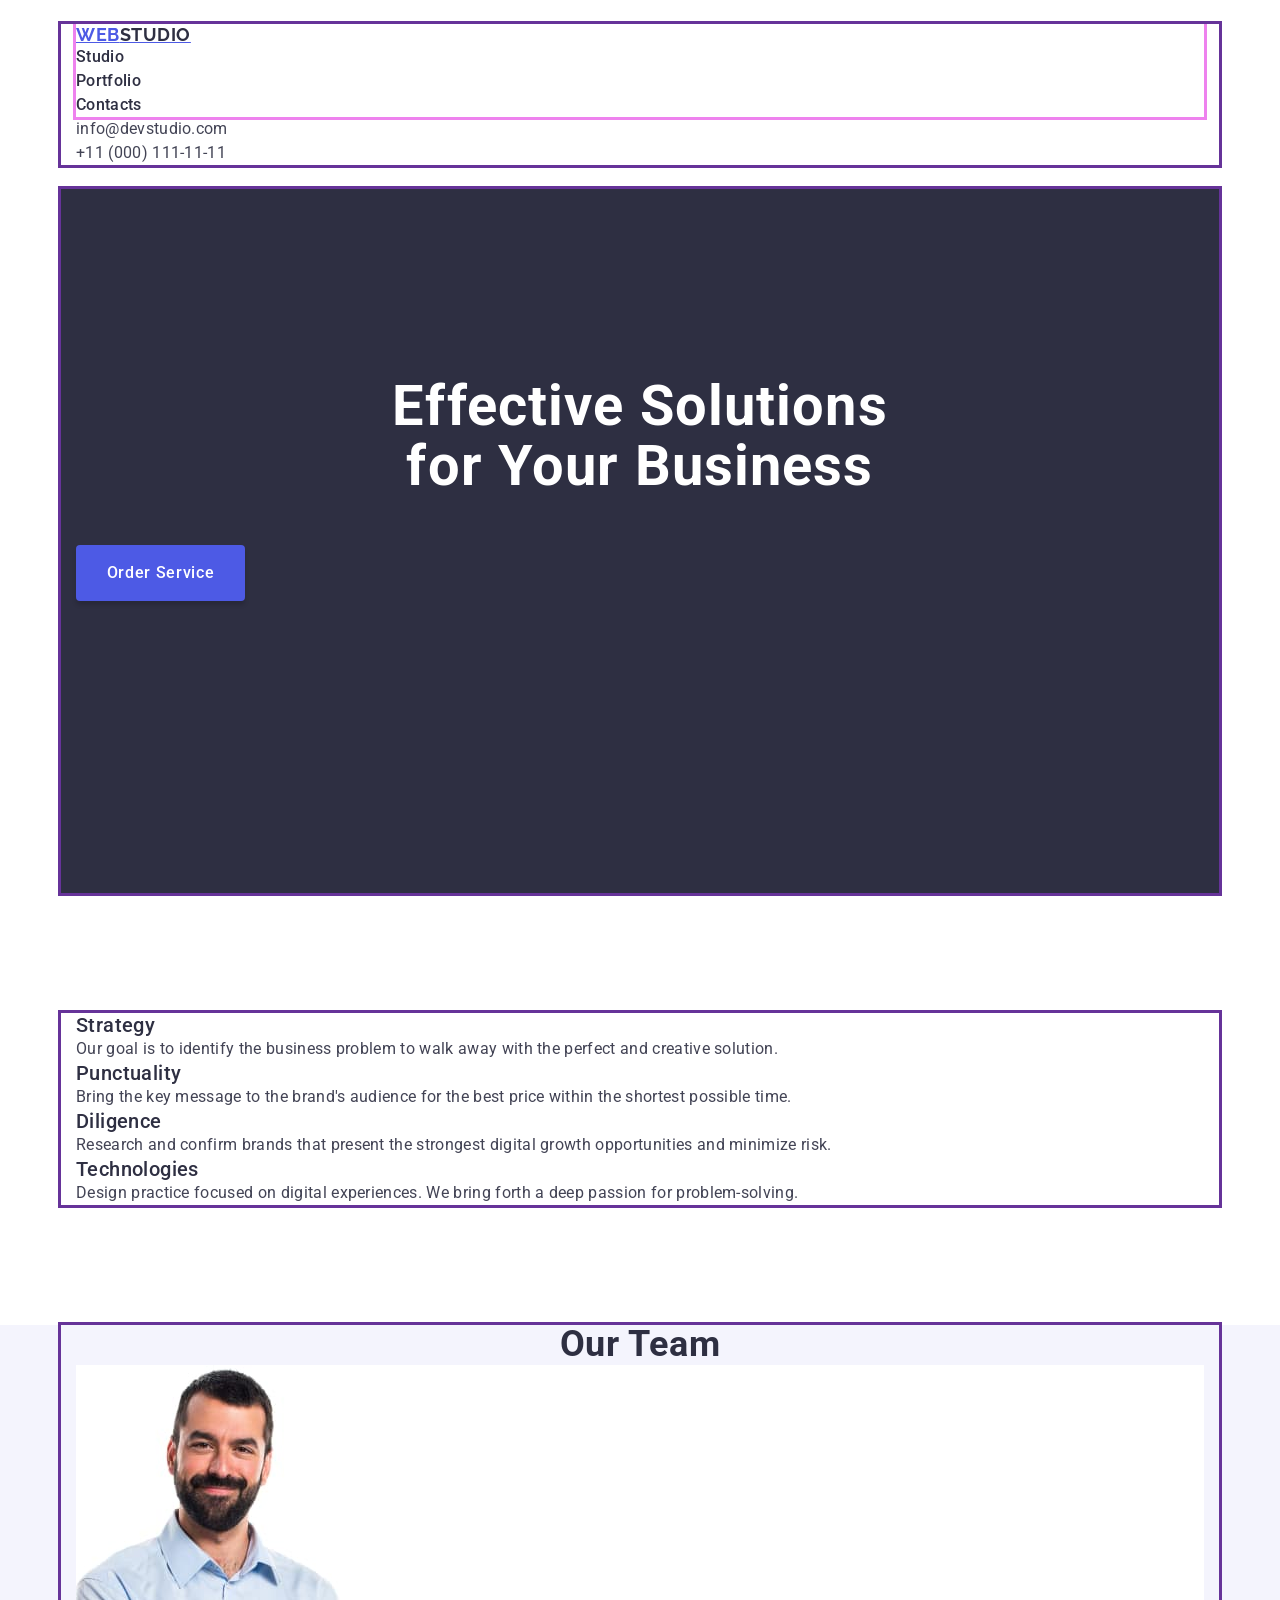
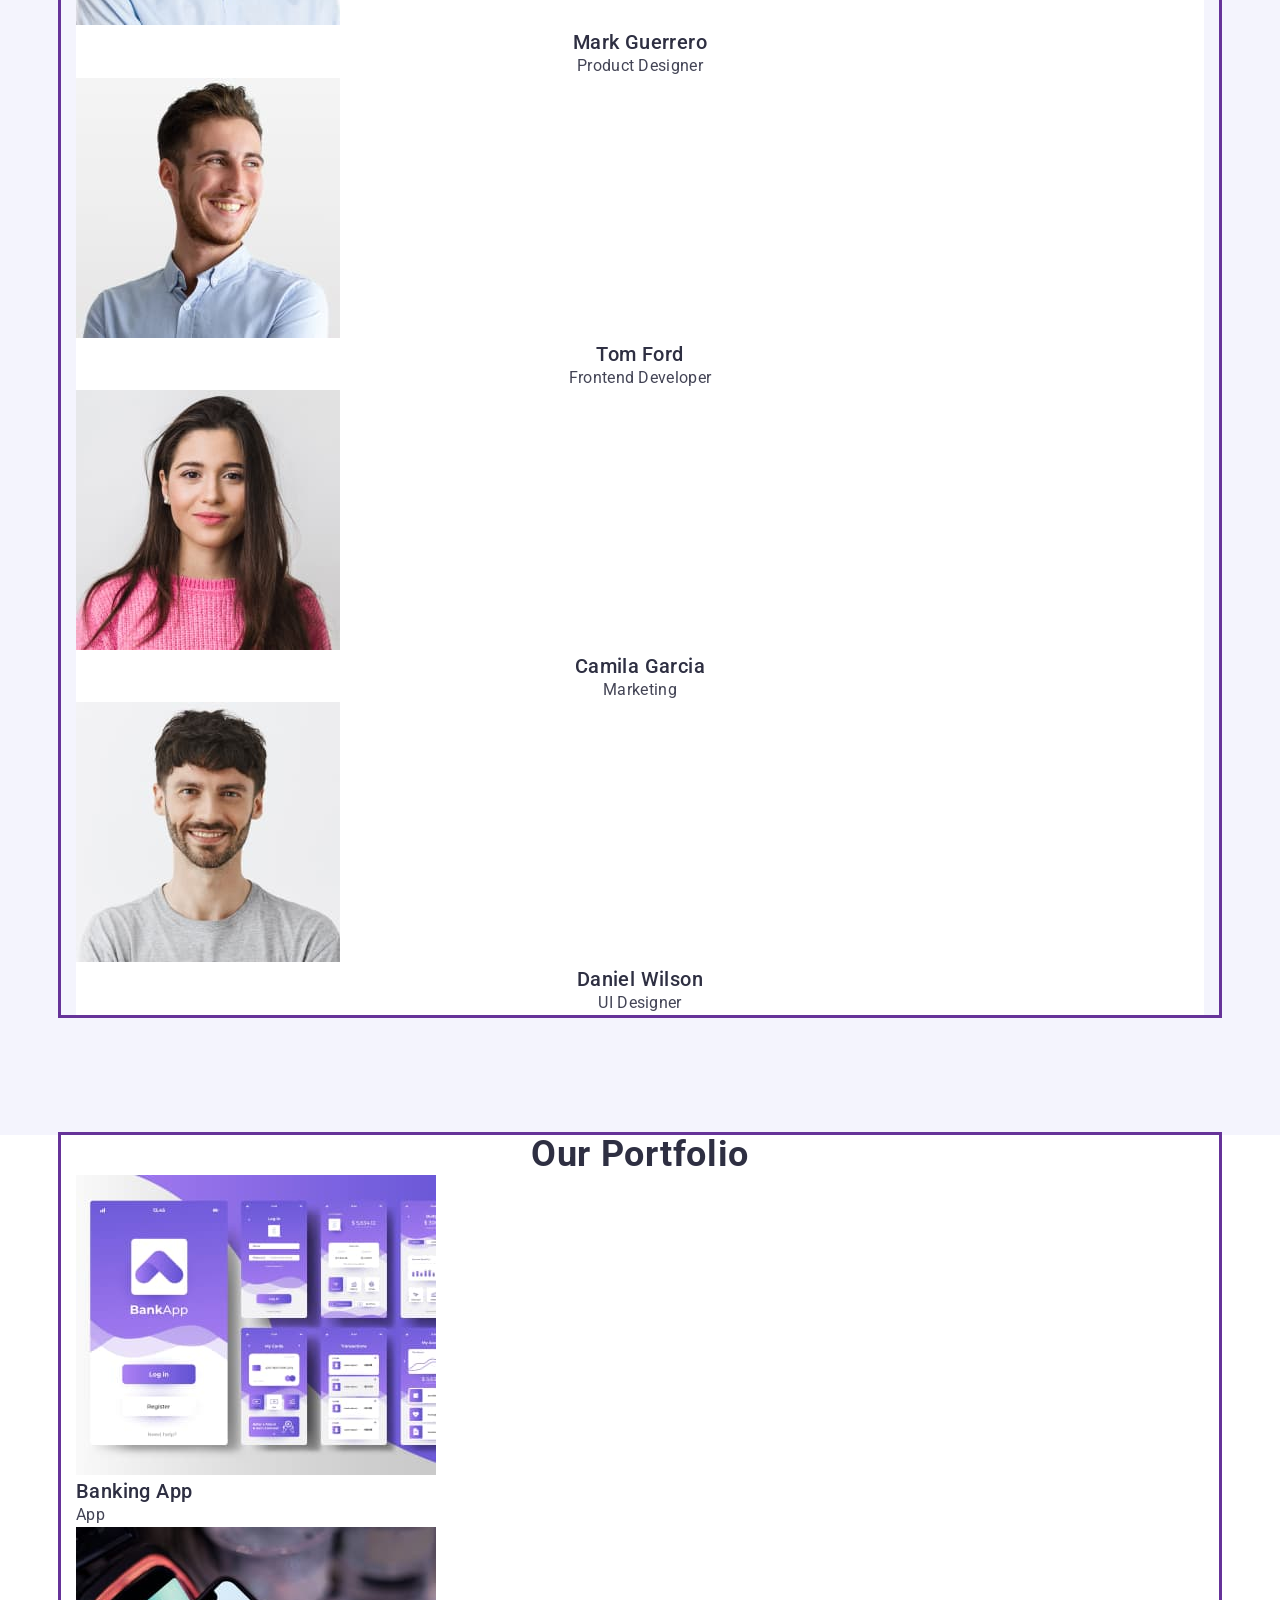
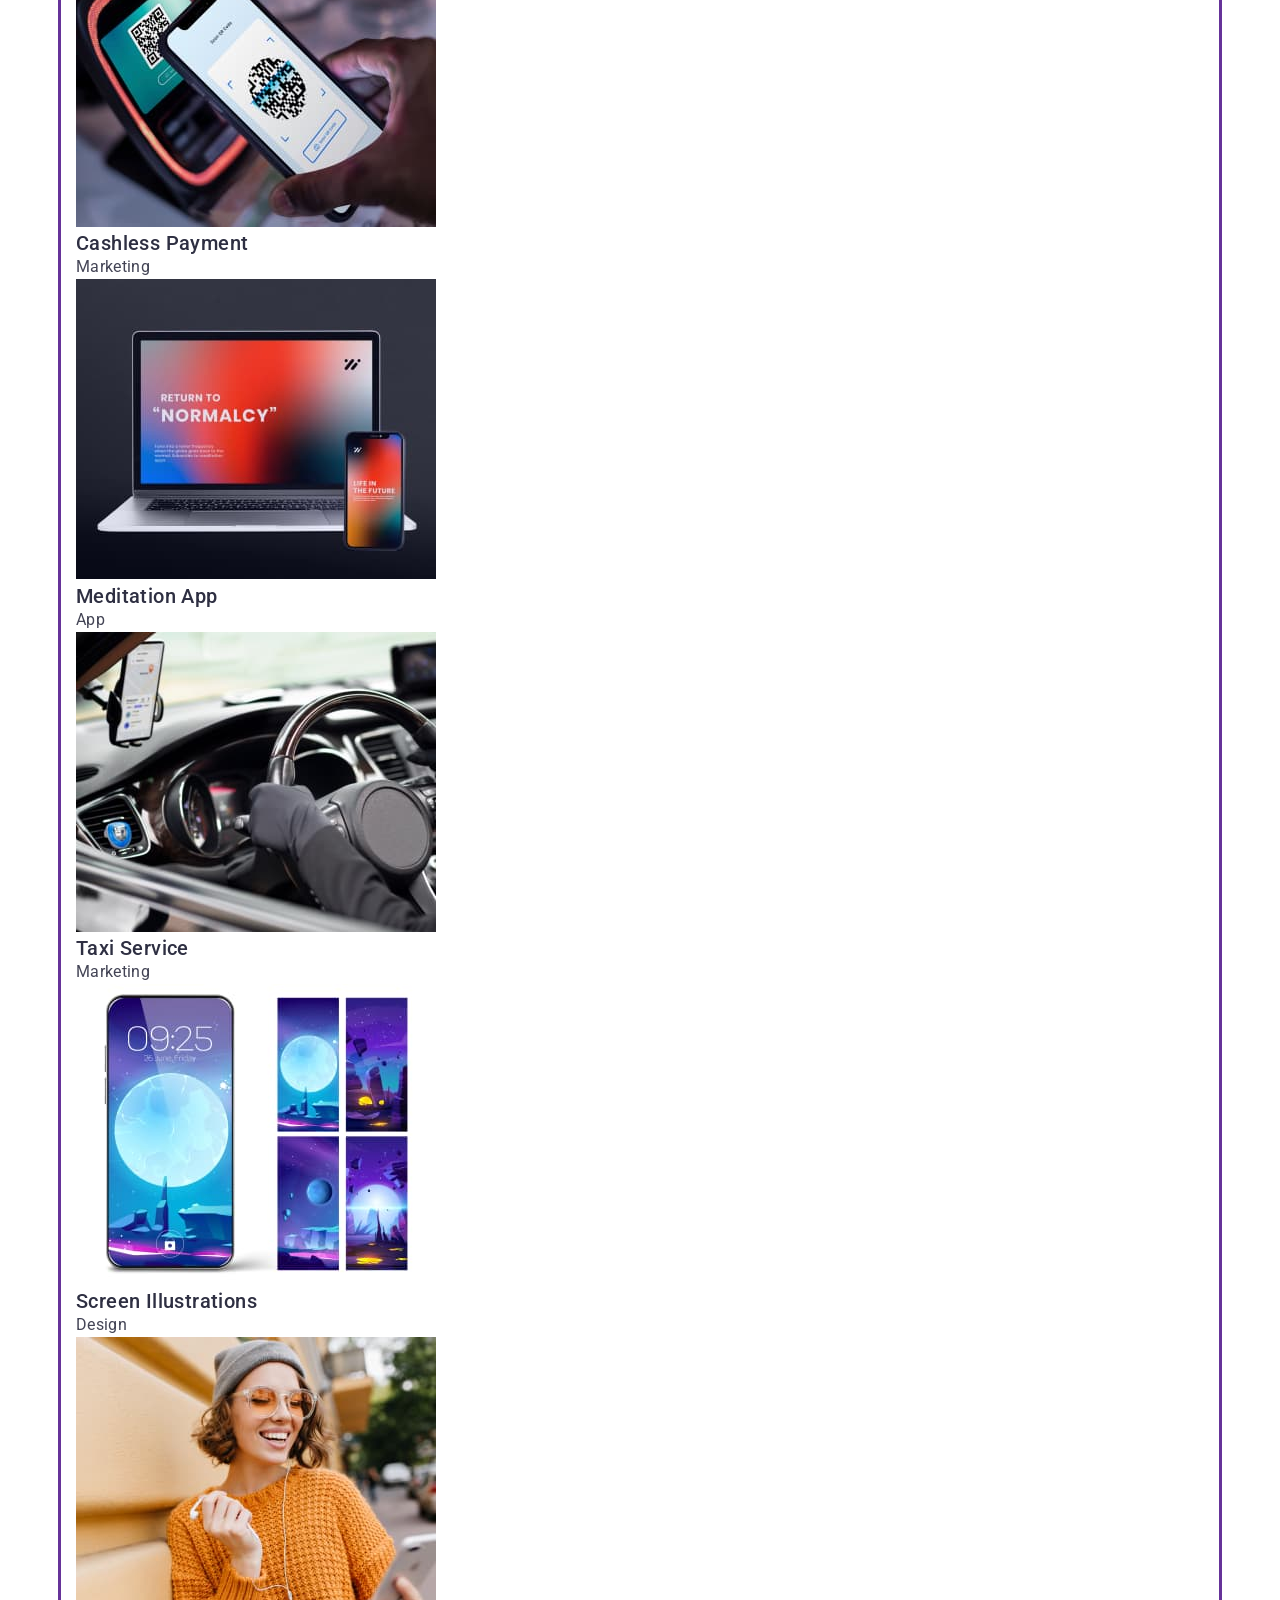
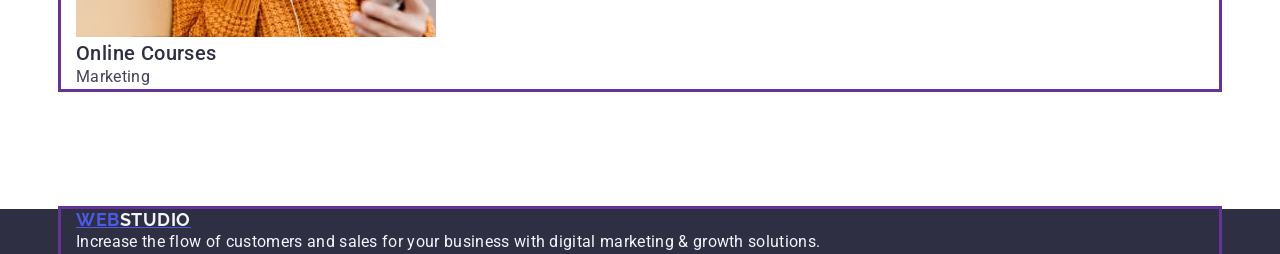
==== index.html @ ce5f4160 "fix" ====
<!DOCTYPE html>
<html lang="en">
  <head>
    <meta charset="UTF-8" />
    <meta name="viewport" content="width=device-width, initial-scale=1.0" />
    <title>WebStudios</title>
    <link
      rel="stylesheet"
      href="https://cdnjs.cloudflare.com/ajax/libs/modern-normalize/2.0.0/modern-normalize.min.css"
      integrity="sha512-4xo8blKMVCiXpTaLzQSLSw3KFOVPWhm/TRtuPVc4WG6kUgjH6J03IBuG7JZPkcWMxJ5huwaBpOpnwYElP/m6wg=="
      crossorigin="anonymous"
      referrerpolicy="no-referrer"
    />
    <link rel="preconnect" href="https://fonts.googleapis.com" />
    <link rel="preconnect" href="https://fonts.gstatic.com" crossorigin />
    <link
      href="https://fonts.googleapis.com/css2?family=Roboto:ital,wght@0,100;0,300;0,400;0,500;0,700;0,900;1,100;1,300;1,400;1,500;1,700;1,900&display=swap"
      rel="stylesheet"
    />
    <link rel="preconnect" href="https://fonts.googleapis.com" />
    <link rel="preconnect" href="https://fonts.gstatic.com" crossorigin />
    <link
      href="https://fonts.googleapis.com/css2?family=Raleway:ital,wght@0,100..900;1,100..900&family=Roboto:ital,wght@0,100;0,300;0,400;0,500;0,700;0,900;1,100;1,300;1,400;1,500;1,700;1,900&display=swap"
      rel="stylesheet"
    />
    <link rel="stylesheet" href="./css/styles.css" />
  </head>
  <!-- Body Region -->

  <body>
    <!-- #region Header -->
    <header class="header">
      <div class="container">
        <nav class="header-nav">
          <a class="logo" href="./index.html"
            >Web<span class="logo-black">Studio</span></a
          >
          <ul class="header-nav-list">
            <li class="header-nav-item">
              <a class="header-nav-link" href="./index.html">Studio</a>
            </li>
            <li class="header-nav-item">
              <a class="header-nav-link" href="">Portfolio</a>
            </li>
            <li class="header-nav-item">
              <a class="header-nav-link" href="">Contacts</a>
            </li>
          </ul>
        </nav>
        <address class="head-address">
          <ul class="address-list">
            <li class="address-item">
              <a class="contact-link" href="mailto:info@devstudio.com"
                >info@devstudio.com</a
              >
            </li>
            <li>
              <a class="contact-link" href="+110001111111"
                >+11 (000) 111-11-11</a
              >
            </li>
          </ul>
        </address>
      </div>
    </header>
    <!-- #endregion Header -->
    <!-- Main Region -->
    <main>
      <!-- Hero Section 1 -->
      <section class="hero">
        <div class="container hero-container">
          <h1 class="hero-title">Effective Solutions for Your Business</h1>
          <button type="button" class="order-btn btn-ground">
            Order Service
          </button>
        </div>
      </section>
      <!-- End Hero Section 1 -->

      <!-- Section 2 Features -->
      <section class="Features">
        <div class="container">
          <h2 class="visually-hidden">Features</h2>
          <ul class="features-list">
            <li class="features-item">
              <h3 class="features-subtitle">Strategy</h3>
              <p class="features-text">
                Our goal is to identify the business problem to walk away with
                the perfect and creative solution.
              </p>
            </li>
            <li class="features-item">
              <h3 class="features-subtitle">Punctuality</h3>
              <p class="features-text">
                Bring the key message to the brand's audience for the best price
                within the shortest possible time.
              </p>
            </li>
            <li class="features-item">
              <h3 class="features-subtitle">Diligence</h3>
              <p class="features-text">
                Research and confirm brands that present the strongest digital
                growth opportunities and minimize risk.
              </p>
            </li>
            <li class="features-item">
              <h3 class="features-subtitle">Technologies</h3>
              <p class="features-text">
                Design practice focused on digital experiences. We bring forth a
                deep passion for problem-solving.
              </p>
            </li>
          </ul>
        </div>
      </section>
      <!-- End Section 2 Features -->

      <!-- #region Section 3 Our Team -->
      <section class="our-team">
        <div class="container">
          <h2 class="our-team-title">Our Team</h2>
          <ul class="our-team-list">
            <li class="our-team-item">
              <img
                src="./images/markguerrero.jpg"
                alt="Mark Guerrero"
                width="264"
                height="260"
              />
              <h3 class="our-team-subtitle">Mark Guerrero</h3>
              <p class="our-team-text">Product Designer</p>
            </li>
            <li class="our-team-item">
              <img
                src="./images/tomford.jpg"
                alt="Tom Ford"
                width="264"
                height="260"
              />
              <h3 class="our-team-subtitle">Tom Ford</h3>
              <p class="our-team-text">Frontend Developer</p>
            </li>
            <li class="our-team-item">
              <img
                src="./images/camilagarcia.jpg"
                alt="Camila Garcia"
                width="264"
                height="260"
              />
              <h3 class="our-team-subtitle">Camila Garcia</h3>
              <p class="our-team-text">Marketing</p>
            </li>
            <li class="our-team-item">
              <img
                src="./images/danielwilson.jpg"
                alt="Daniel Wilson"
                width="264"
                height="260"
              />
              <h3 class="our-team-subtitle">Daniel Wilson</h3>
              <p class="our-team-text">UI Designer</p>
            </li>
          </ul>
        </div>
      </section>
      <!-- #endregion Section 3 Our Team -->

      <!-- #region Section 4 Our Portfolio -->
      <section class="our-portfolio">
        <div class="container">
          <h2 class="portfolio-title">Our Portfolio</h2>
          <ul class="portfolio-list">
            <li class="portfolio-item">
              <img
                src="./images/bankingapp.jpg"
                alt="Banking App"
                width="360"
                height="300"
              />
              <h3 class="portfolio-subtitle">Banking App</h3>
              <p class="portfolio-text">App</p>
            </li>
            <li class="portfolio-item">
              <img
                src="./images/cashlesspayment.jpg"
                alt="Cashless Payment"
                width="360"
                height="300"
              />
              <h3 class="portfolio-subtitle">Cashless Payment</h3>
              <p class="portfolio-text">Marketing</p>
            </li>
            <li class="portfolio-item">
              <img
                src="./images/meditationapp.jpg"
                alt="Meditation App"
                width="360"
                height="300"
              />
              <h3 class="portfolio-subtitle">Meditation App</h3>
              <p class="portfolio-text">App</p>
            </li>
            <li class="portfolio-item">
              <img
                src="./images/taxiservice.jpg"
                alt="Taxi Service"
                width="360"
                height="300"
              />
              <h3 class="portfolio-subtitle">Taxi Service</h3>
              <p class="portfolio-text">Marketing</p>
            </li>
            <li class="portfolio-item">
              <img
                src="./images/screenilustrations.jpg"
                alt="Screen Illustrations"
                width="360"
                height="300"
              />
              <h3 class="portfolio-subtitle">Screen Illustrations</h3>
              <p class="portfolio-text">Design</p>
            </li>
            <li class="portfolio-item">
              <img
                src="./images/onlinecourses.jpg"
                alt="Online Courses"
                width="360"
                height="300"
              />
              <h3 class="portfolio-subtitle">Online Courses</h3>
              <p class="portfolio-text">Marketing</p>
            </li>
          </ul>
        </div>
      </section>
      <!-- #endregion Section 4 Our Portfolio -->
    </main>
    <!-- Footer Region -->
    <footer class="footer">
      <div class="container">
        <a class="logo-footer" href="./index.html"
          >Web<span class="logo-white">Studio</span></a
        >
        <p class="footer-paragraph">
          Increase the flow of customers and sales for your business with
          digital marketing & growth solutions.
        </p>
      </div>
    </footer>
  </body>
  <!-- End Body Region -->
</html>
---- css/styles.css ----
body {
    font-family: "Roboto", sans-serif;
    color: #2E2F42;
    background-color: #FFFFFF;
    color: #434455 
}


/* #region Header */

.header {
    background-color: #FFFFFF;
    padding-top: 24px;
    padding-bottom: 24px;
}

.header-nav {
    outline: solid violet;
}

.logo {
    font-family: "Raleway", sans-serif;
    font-weight: 700;
    font-size: 18px;
    line-height: 1.17;
    letter-spacing: 0.03em;
    text-transform: uppercase;
    color: #4d5ae5;
}
        
.logo-black {
    font-family: "Raleway", sans-serif;
    font-weight: 700;
    font-size: 18px;
    line-height: 1.17;
    letter-spacing: 0.03em;
    text-transform: uppercase;
    color: #2E2F42;
}

/* .header-nav-list {} */

/* .header-nav-item {
    font-family: "Roboto", sans-serif;
    font-weight: 500;
    font-size: 16px;
    line-height: 1.5;
    letter-spacing: 0.02em;
    color: #2E2F42;
} */

.header-nav-link {
    font-weight: 500;
    font-size: 16px;
    line-height: 1.5;
    letter-spacing: 0.02em;
    color: #2E2F42;
    text-decoration: none;
    }

.header-nav-link:hover {
    color: #404bbf;
    }
    
.header-nav-link:focus {
    color: #404bbf;
    }

 /* a {
    text-decoration: none;
     color: currentColor;
    } */

/* #endregion Header */

/* #region Address */

.head-address {
    font-style: normal;
    margin-left: auto;
}

.address-list {
    font-weight: 400;
    font-size: 16px;
    line-height: 1.5;
    letter-spacing: 0.02em;
    color: #434455;
    text-decoration: none;
}

.address-item {
    font-family: "Roboto", sans-serif;
    font-weight: 400;
    font-size: 16px;
    line-height: 1.5;
    letter-spacing: 0.02em;
    color: #434455;
}

.contact-link {
    color: #434455;
    text-decoration: none;
    letter-spacing: 0.02em;
}

.contact-link:hover,
.contact-link:focus {
    color: #404BBF;
}

/* #endregion Address */


/* .nav-menu {
    font-family: "Roboto", sans-serif;
    font-weight: 500;
    font-size: 16px;
    line-height: 150%;
    letter-spacing: 0.02em;
    color: #2E2F42;
} */

/* .nav-item {} */

/* #region Hero Section */
.hero {
    padding-bottom: 120px;
}

.hero-container {
    background: #2E2F42;
    padding: 188px 472px 292px 472px;
}


.hero-title {
    font-weight: 700;
    font-size: 56px;
    line-height: 1.07;
    letter-spacing: 0.02em;
    text-align: center;
    color: #FFFFFF;
    max-width: 496px;
    margin-left: auto;
    margin-right: auto;
    margin-bottom: 48px;
}

button {
    border: none;
}

.order-btn {
    font-family: inherit;
    color: #FFFFFF;
    font-weight: 500;
    font-size: 16px;
    line-height: 1.5;
    letter-spacing: 0.04em;
    cursor: pointer;
    border-radius: 4px;
    /* padding: 16px 32px; */
    width: 169px;
    height: 56px;
}

.btn-ground {
    background: #4D5AE5;
    box-shadow: 0 4px 4px 0 rgba(0, 0, 0, 0.15);
}

.btn-ground:hover,
.btn-ground:focus {
    background: #404BBF;
}
/* #endregion Hero Section */

/* #region Section2 Features */
.visually-hidden {
    position: absolute;
    width: 1px;
    height: 1px;
    margin: -1px;
    border: 0;
    padding: 0;

    white-space: nowrap;
    clip-path: inset(100%);
    clip: rect(0 0 0 0);
    overflow: hidden;
}

.Features {
    padding-bottom: 120px;
}

/* .features-list {}

.features-item {} */

.features-subtitle {
    font-weight: 500;
    font-size: 20px;
    line-height: 1.2;
    letter-spacing: 0.02em;
    color: #2E2F42;
}

.features-text {
    font-weight: 400;
    font-size: 16px;
    line-height: 1.5;
    letter-spacing: 0.02em;
    color: #434455;
}
/* #endregion Section2 Features */

/* #region Our Team Section */
.our-team {
    background: #F4F4FD;
    padding-bottom: 120px;
}

.our-team-title {
    font-weight: 700;
    font-size: 36px;
    line-height: 1.11;
    letter-spacing: 0.02em;
    text-align: center;
    color: #2E2F42;
    text-transform: capitalize;
}

/* .our-team-list {} */

.our-team-item {
    background-color: #FFFFFF;
}

.our-team-subtitle {
    font-weight: 500;
    font-size: 20px;
    line-height: 1.2;
    letter-spacing: 0.02em;
    text-align: center;
    color: #2E2F42;
}

.our-team-text {
    font-weight: 400;
    font-size: 16px;
    line-height: 1.5;
    letter-spacing: 0.02em;
    text-align: center;
    color: #434455;
}
/* #endregion Our Team Section */

/* #region Section 4 Our Portfolio */
.our-portfolio {
    padding-bottom: 120px;
}

.portfolio-title {
    font-weight: 700;
    font-size: 36px;
    line-height: 1.11;
    letter-spacing: 0.02em;
    text-align: center;
    text-transform: capitalize;
    color: #2E2F42;
}

/* .portfolio-list {}

.portfolio-item {} */

.portfolio-subtitle {
    font-weight: 500;
    font-size: 20px;
    line-height: 1.2;
    letter-spacing: 0.02em;
    color: #2E2F42;
}

.portfolio-text {
    font-weight: 400;
    font-size: 16px;
    line-height: 1.5;
    letter-spacing: 0.02em;
    color: #434455;
}
/* #endregion Section 4 Our Portfolio */


/* #region Text Decoration */
ul, ol {
    list-style: none;
    margin: 0;
    padding: 0;
}
/* #endregion Text Decoration */

/* #region Footer */
footer {
    background-color: #2e2f42;
}

.logo-footer {
    font-family: "Raleway", sans-serif;
    font-weight: 700;
    font-size: 18px;
    line-height: 1.17;
    letter-spacing: 0.03em;
    text-transform: uppercase;
    color: #4d5ae5;
}

.logo-white {
    /* font-family: "Raleway", sans-serif;
    font-weight: 700;
    font-size: 18px;
    line-height: 1.17;
    letter-spacing: 0.03em;
    text-transform: uppercase; */
    color: #f4f4fd;
}

.footer-paragraph {
    /* font-weight: 400;
    font-size: 16px; */
    line-height: 1.5;
    letter-spacing: 0.02em;
    color: #F4F4FD;
}
/* #endregion Footer */

.container {
    width: 1158px;
    outline: solid rebeccapurple;
    padding-left: 15px;
    padding-right: 15px;
    margin-left: auto;
    margin-right: auto;
}

h1,h2,h3,h4,h5,h6,p {
   margin: 0; 
}
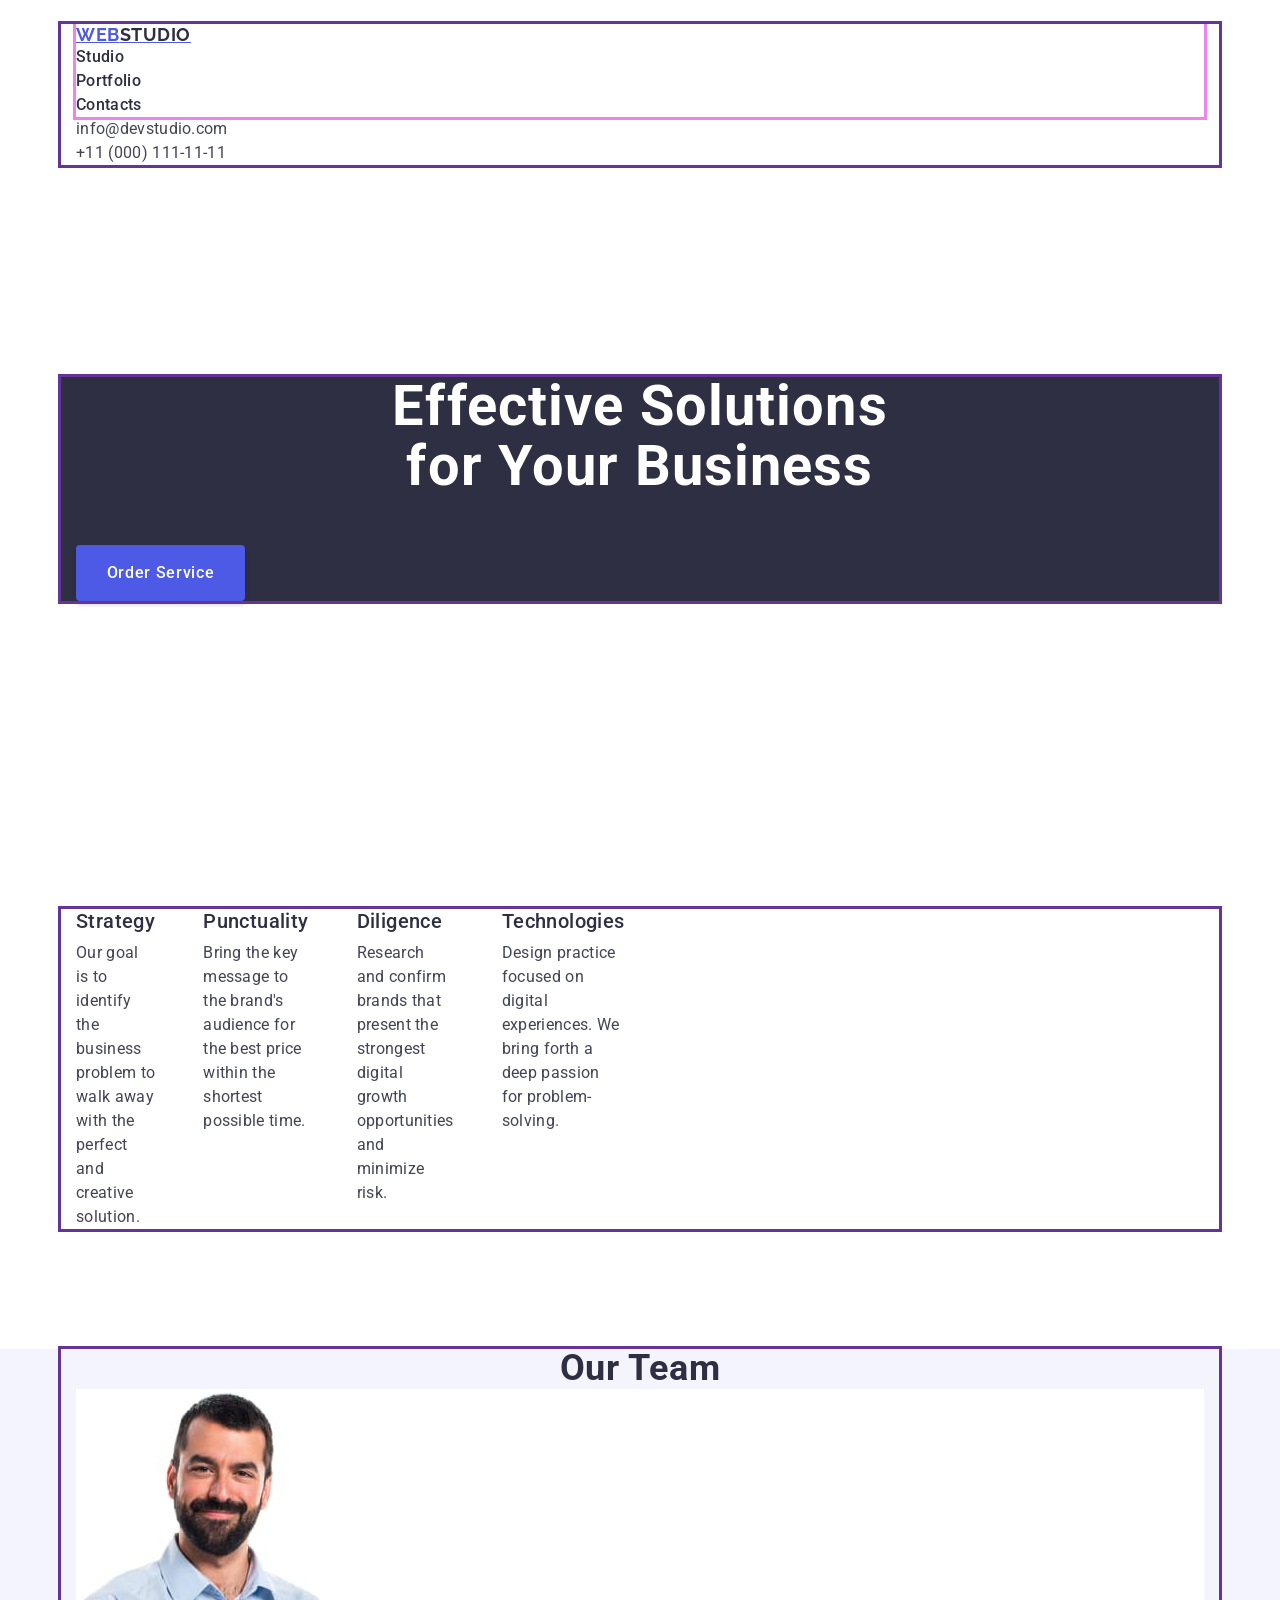
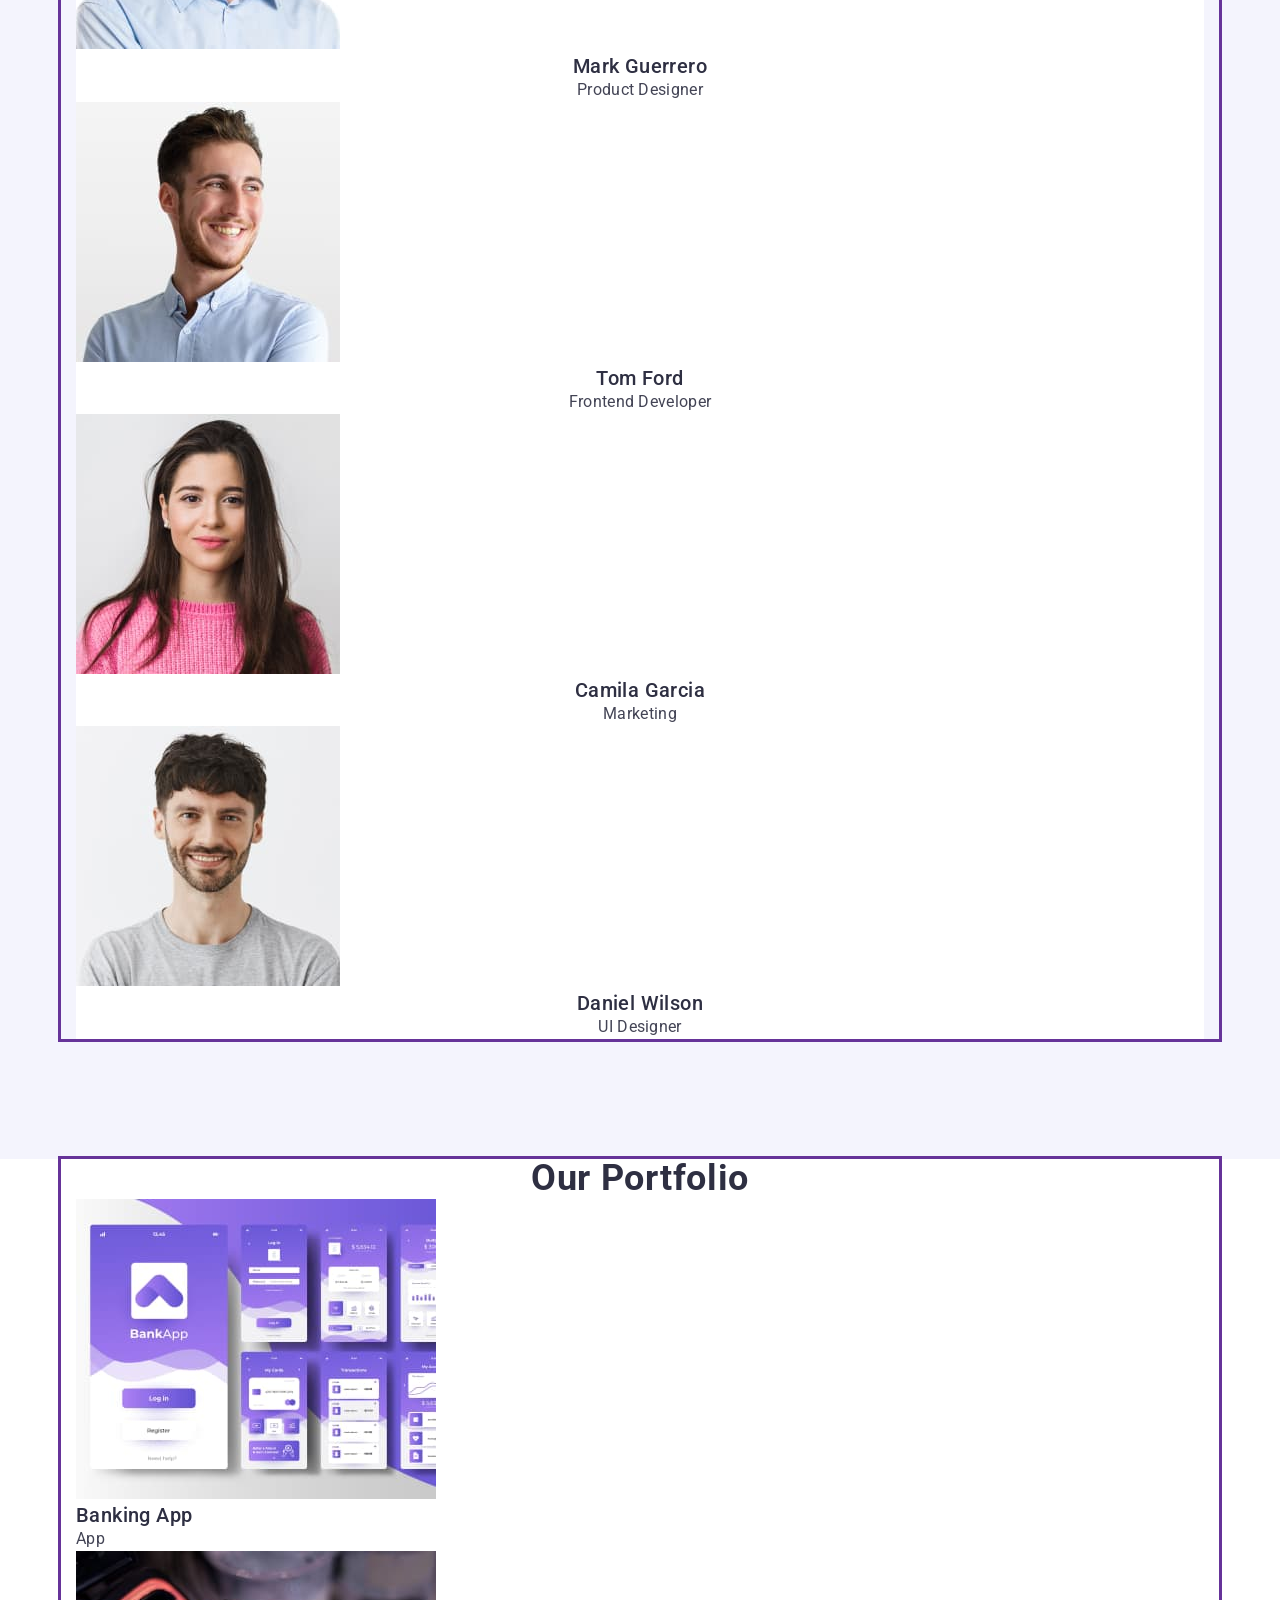
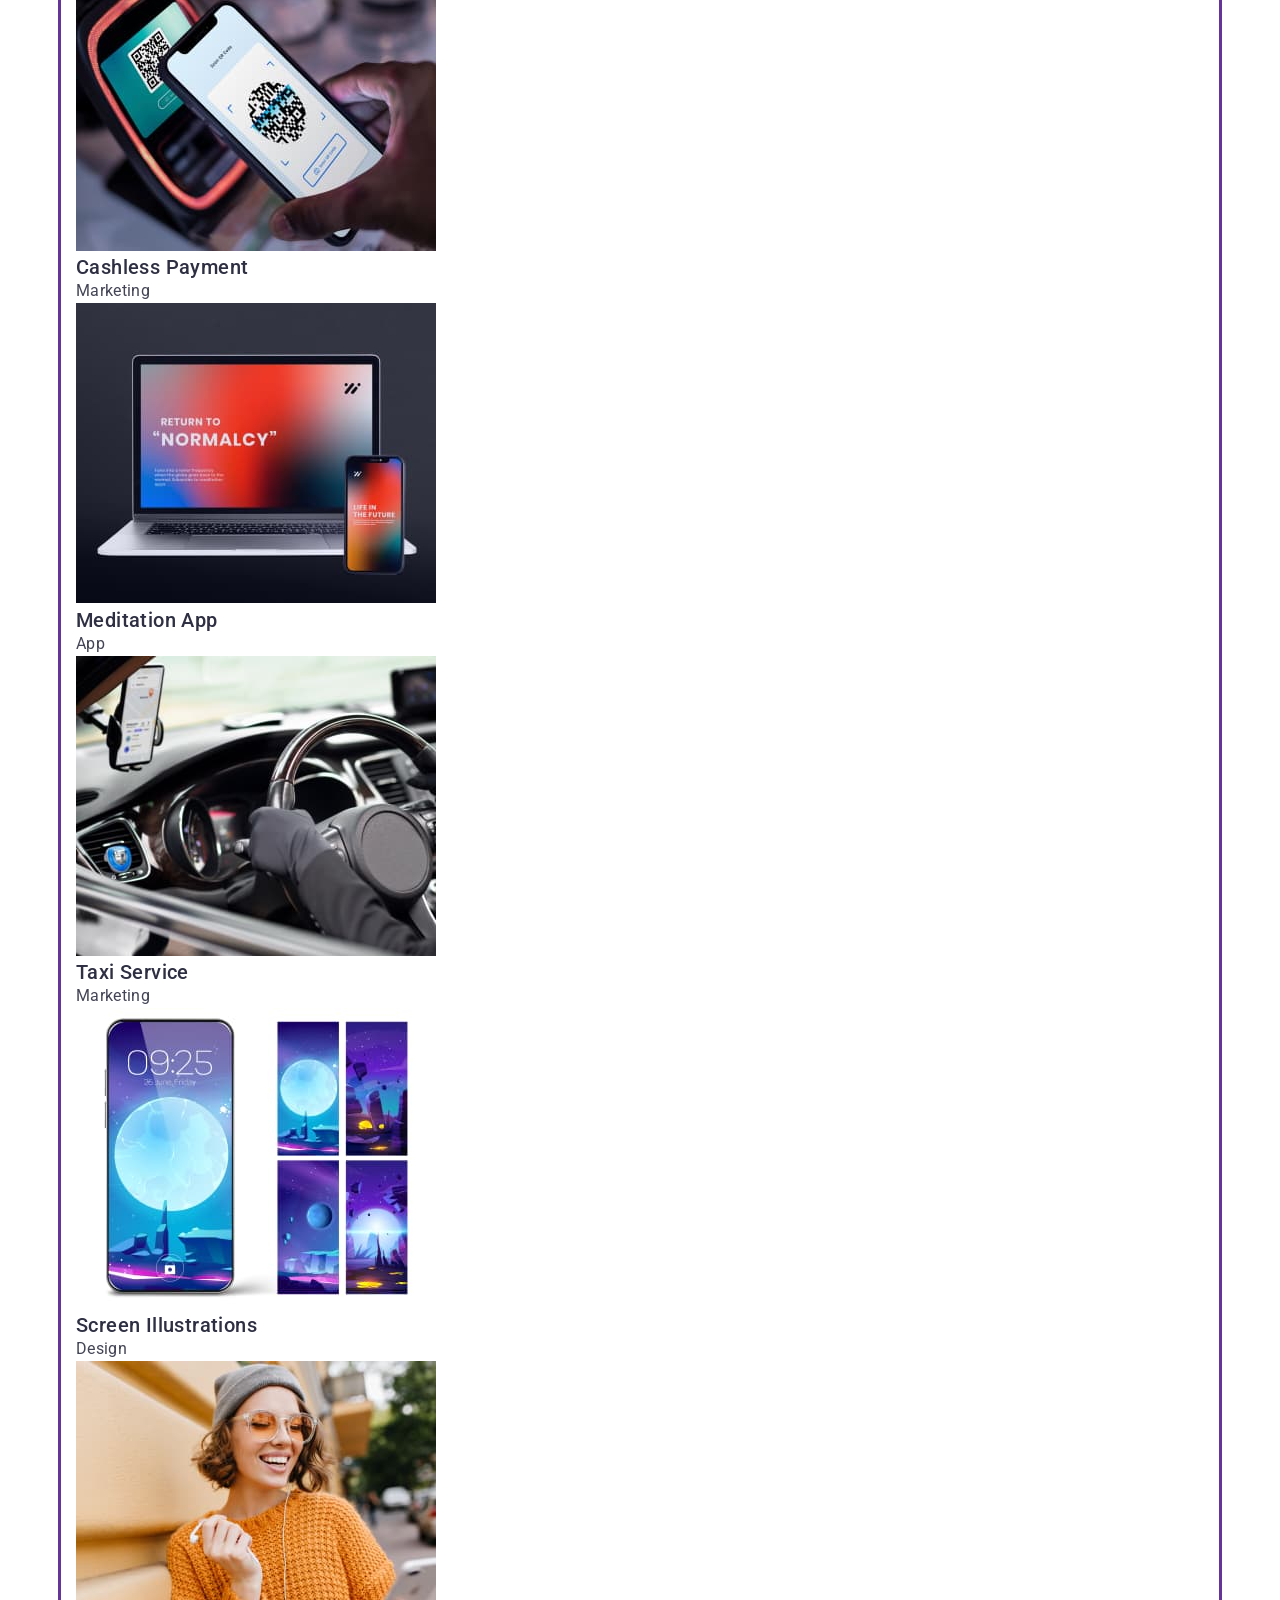
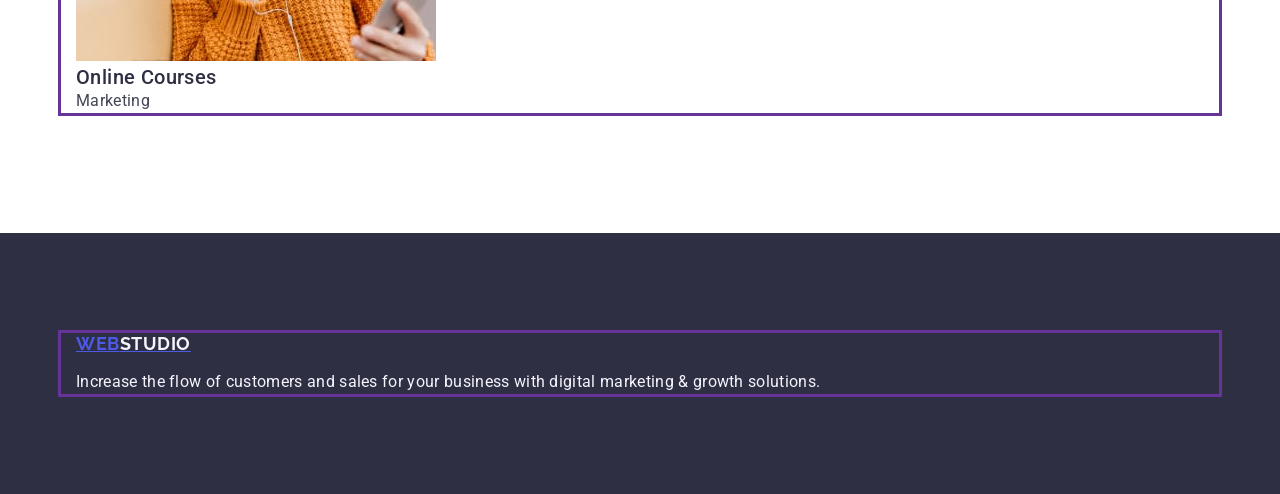
==== commit d1421130: "fix" ====
--- a/index.html
+++ b/index.html
@@ -78,7 +78,7 @@
       <!-- End Hero Section 1 -->
 
       <!-- Section 2 Features -->
-      <section class="Features">
+      <section class="features">
         <div class="container">
           <h2 class="visually-hidden">Features</h2>
           <ul class="features-list">
--- a/css/styles.css
+++ b/css/styles.css
@@ -126,12 +126,12 @@
 
 /* #region Hero Section */
 .hero {
-    padding-bottom: 120px;
+    /* padding-bottom: 120px; */
+    padding: 188px 0 188px
 }
 
 .hero-container {
     background: #2E2F42;
-    padding: 188px 472px 292px 472px;
 }
 
 
@@ -161,9 +161,10 @@
     letter-spacing: 0.04em;
     cursor: pointer;
     border-radius: 4px;
-    /* padding: 16px 32px; */
     width: 169px;
     height: 56px;
+    display: block;
+    min-width: 169px
 }
 
 .btn-ground {
@@ -192,13 +193,19 @@
     overflow: hidden;
 }
 
-.Features {
-    padding-bottom: 120px;
-}
-
-/* .features-list {}
-
-.features-item {} */
+.features {
+    padding: 120px 0 120px;
+}
+
+.features-list {
+    display: flex;
+    gap: 24px;
+    width: calc((100% - 72px) / 4);
+}
+
+.features-item {
+    margin-right: 24px;
+}
 
 .features-subtitle {
     font-weight: 500;
@@ -206,6 +213,7 @@
     line-height: 1.2;
     letter-spacing: 0.02em;
     color: #2E2F42;
+    margin-bottom: 8px;
 }
 
 .features-text {
@@ -306,6 +314,7 @@
 /* #region Footer */
 footer {
     background-color: #2e2f42;
+    padding: 100px 0 100px
 }
 
 .logo-footer {
@@ -316,6 +325,8 @@
     letter-spacing: 0.03em;
     text-transform: uppercase;
     color: #4d5ae5;
+    display: inline-block;
+    margin-bottom: 16px;
 }
 
 .logo-white {
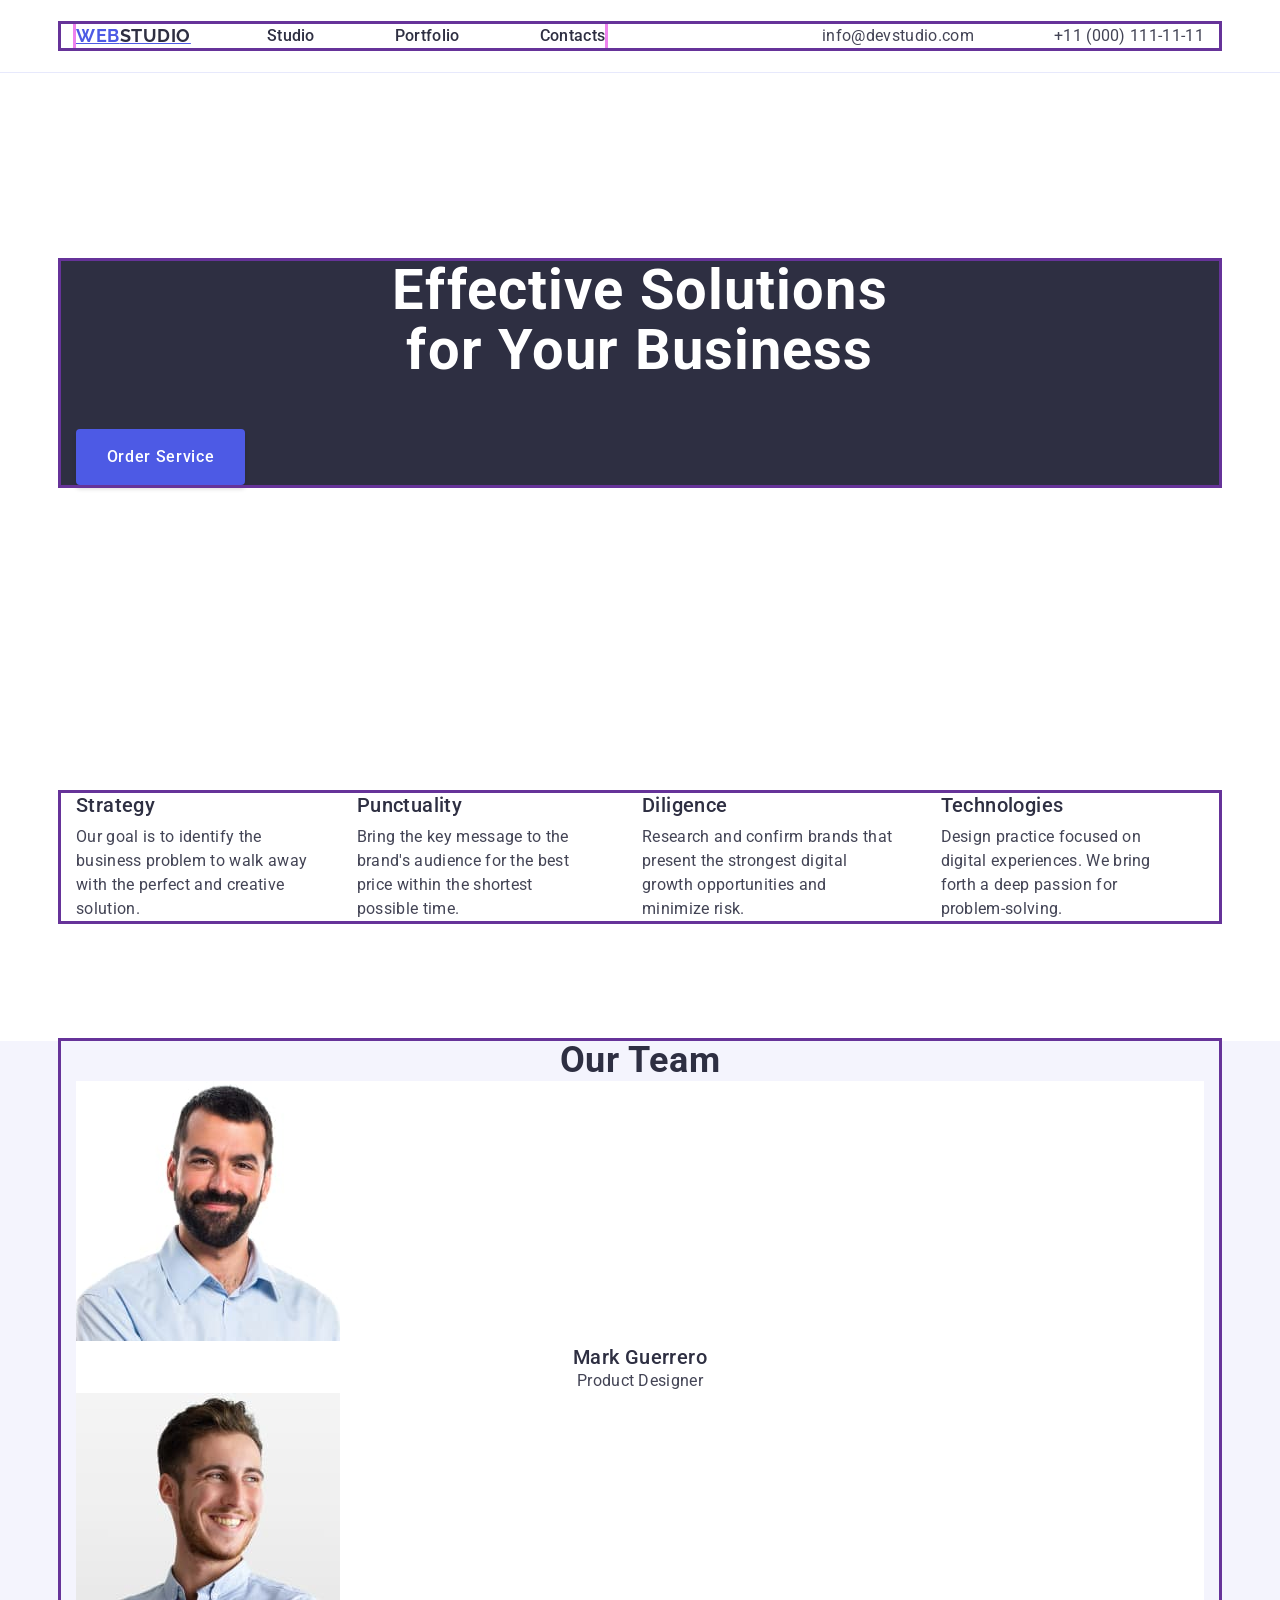
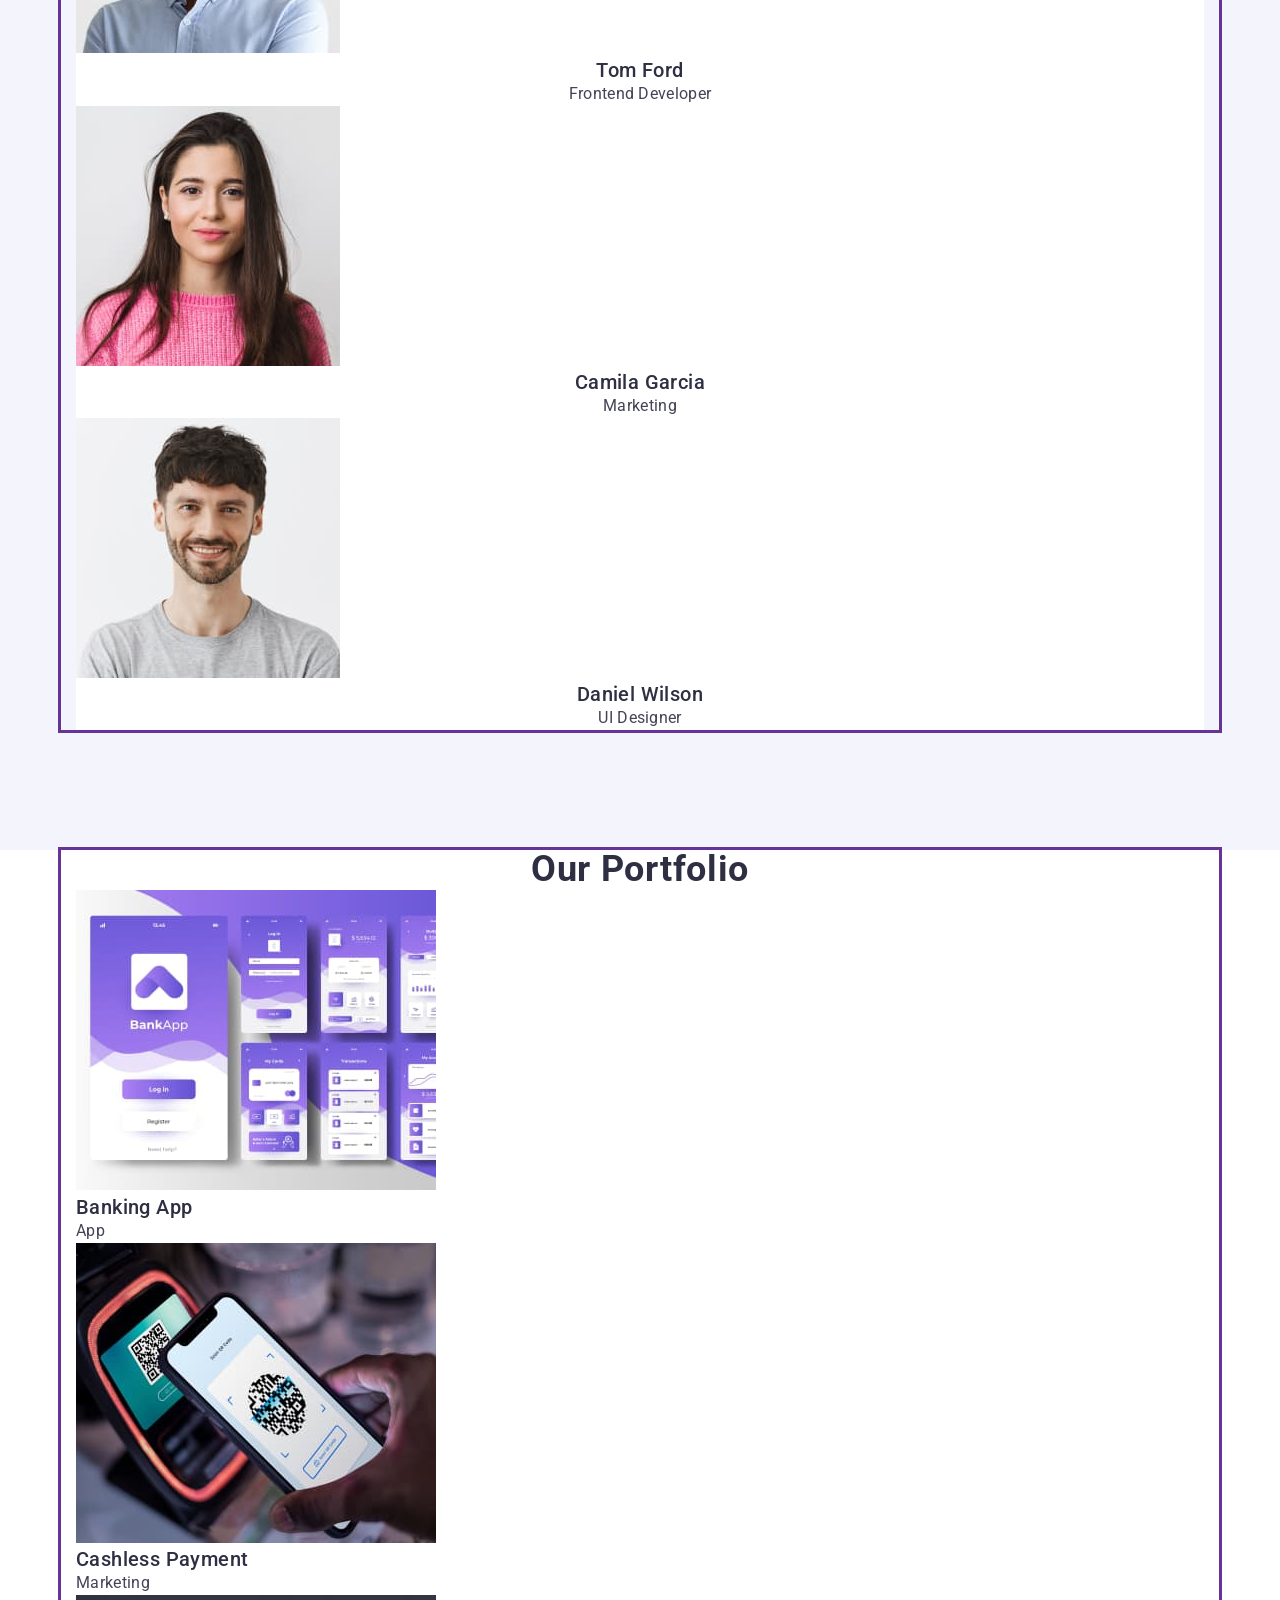
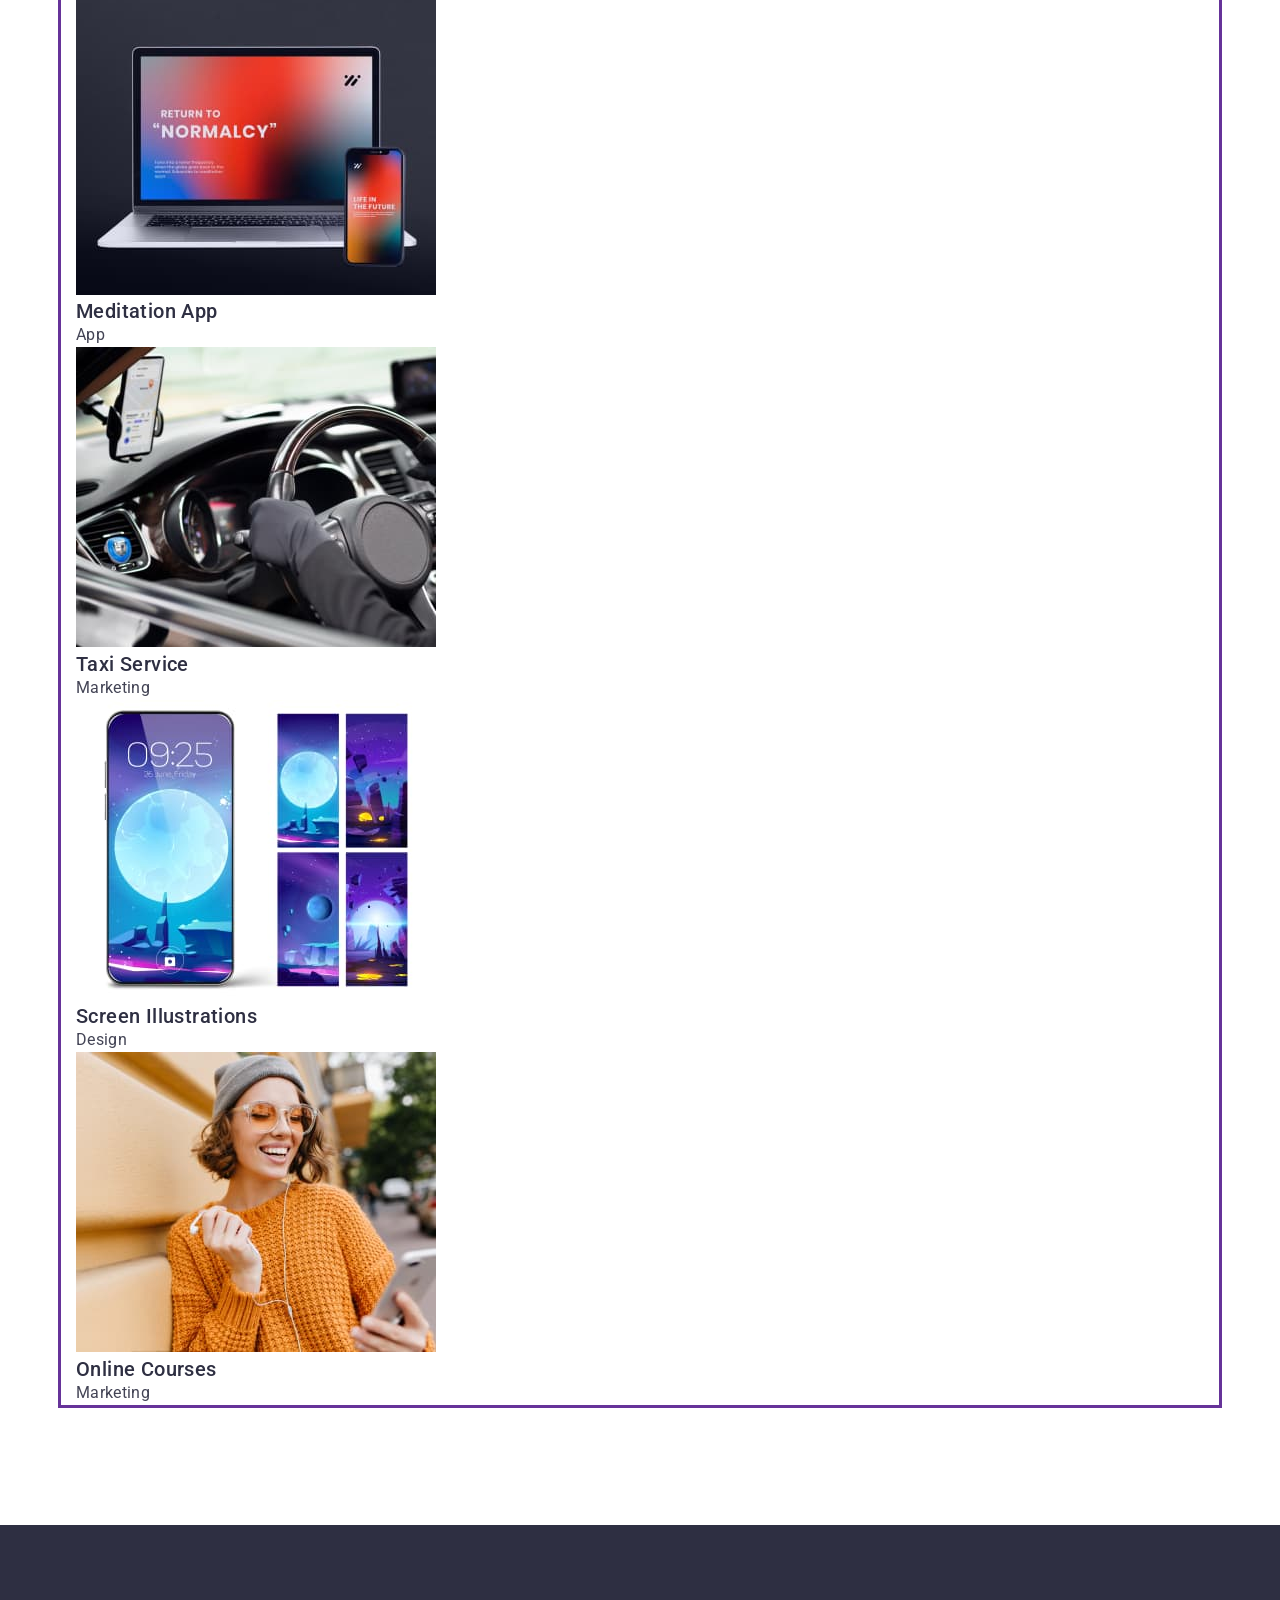
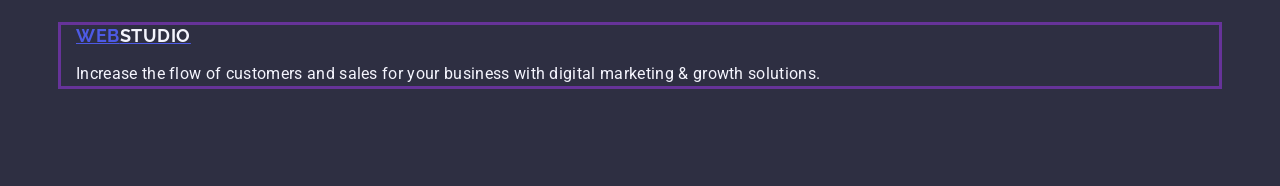
==== commit e1a7f53c: "fix" ====
--- a/index.html
+++ b/index.html
@@ -30,7 +30,7 @@
   <body>
     <!-- #region Header -->
     <header class="header">
-      <div class="container">
+      <div class="container header-container">
         <nav class="header-nav">
           <a class="logo" href="./index.html"
             >Web<span class="logo-black">Studio</span></a
--- a/css/styles.css
+++ b/css/styles.css
@@ -13,10 +13,17 @@
     background-color: #FFFFFF;
     padding-top: 24px;
     padding-bottom: 24px;
+    border-bottom: 1px solid #e7e9fc
+}
+
+.header-container {
+    display: flex;
 }
 
 .header-nav {
     outline: solid violet;
+    display: flex;
+    align-items: center;
 }
 
 .logo {
@@ -27,6 +34,7 @@
     letter-spacing: 0.03em;
     text-transform: uppercase;
     color: #4d5ae5;
+    margin-right: 76px
 }
         
 .logo-black {
@@ -39,16 +47,24 @@
     color: #2E2F42;
 }
 
-/* .header-nav-list {} */
-
-/* .header-nav-item {
-    font-family: "Roboto", sans-serif;
-    font-weight: 500;
-    font-size: 16px;
-    line-height: 1.5;
-    letter-spacing: 0.02em;
-    color: #2E2F42;
-} */
+.header-nav-list {
+    display: flex;
+    gap: 40px;
+}
+
+.header-nav-item {
+    margin-right: 40px;
+    /* font-family: "Roboto", sans-serif;
+    font-weight: 500;
+    font-size: 16px;
+    line-height: 1.5;
+    letter-spacing: 0.02em;
+    color: #2E2F42; */
+}
+
+.header-nav-item:last-child {
+    margin-right: 0;
+}
 
 .header-nav-link {
     font-weight: 500;
@@ -57,6 +73,7 @@
     letter-spacing: 0.02em;
     color: #2E2F42;
     text-decoration: none;
+    padding: 24px 0 24px;
     }
 
 .header-nav-link:hover {
@@ -88,6 +105,8 @@
     letter-spacing: 0.02em;
     color: #434455;
     text-decoration: none;
+    display: flex;
+    gap: 40px;
 }
 
 .address-item {
@@ -97,6 +116,11 @@
     line-height: 1.5;
     letter-spacing: 0.02em;
     color: #434455;
+    margin-right: 40px;
+}
+
+.address-item:last-child {
+    margin-right: 0;
 }
 
 .contact-link {
@@ -200,11 +224,11 @@
 .features-list {
     display: flex;
     gap: 24px;
-    width: calc((100% - 72px) / 4);
 }
 
 .features-item {
     margin-right: 24px;
+    width calc:((100% - 3 * 24px) / 4)
 }
 
 .features-subtitle {
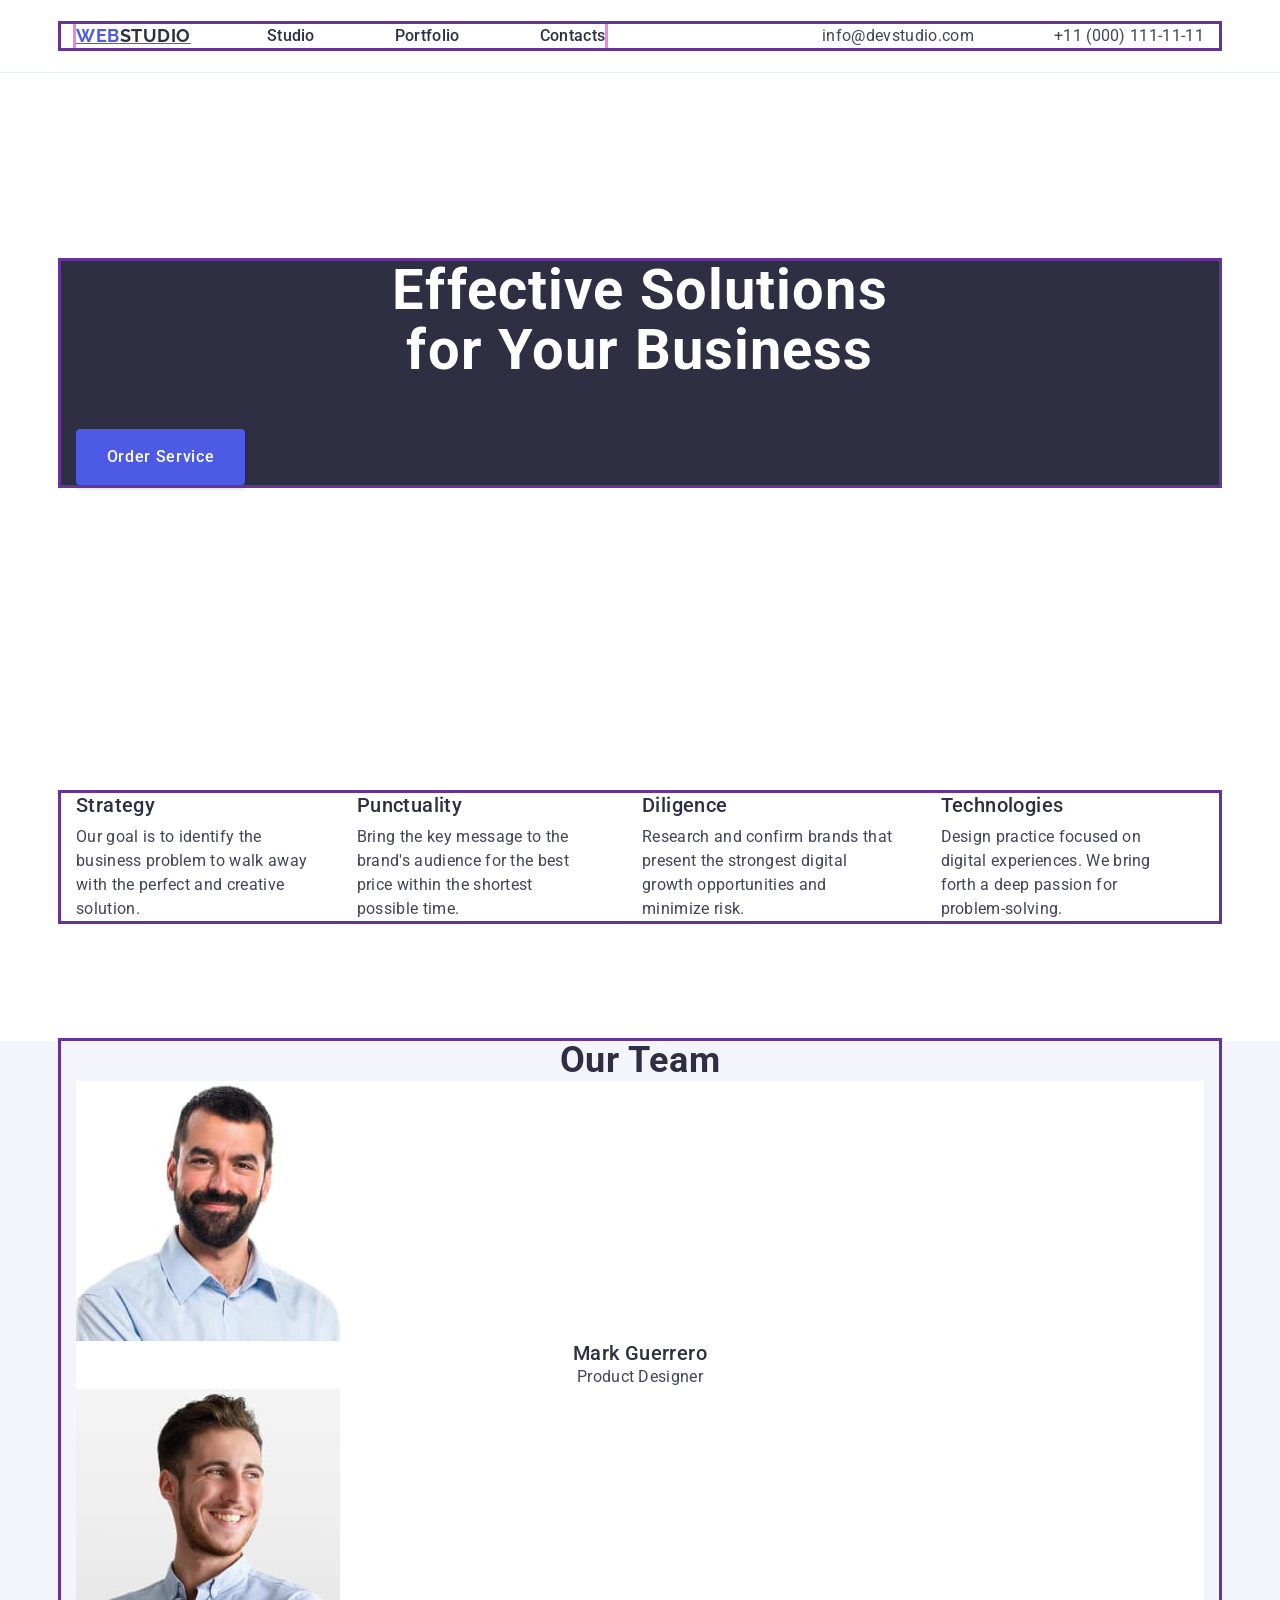
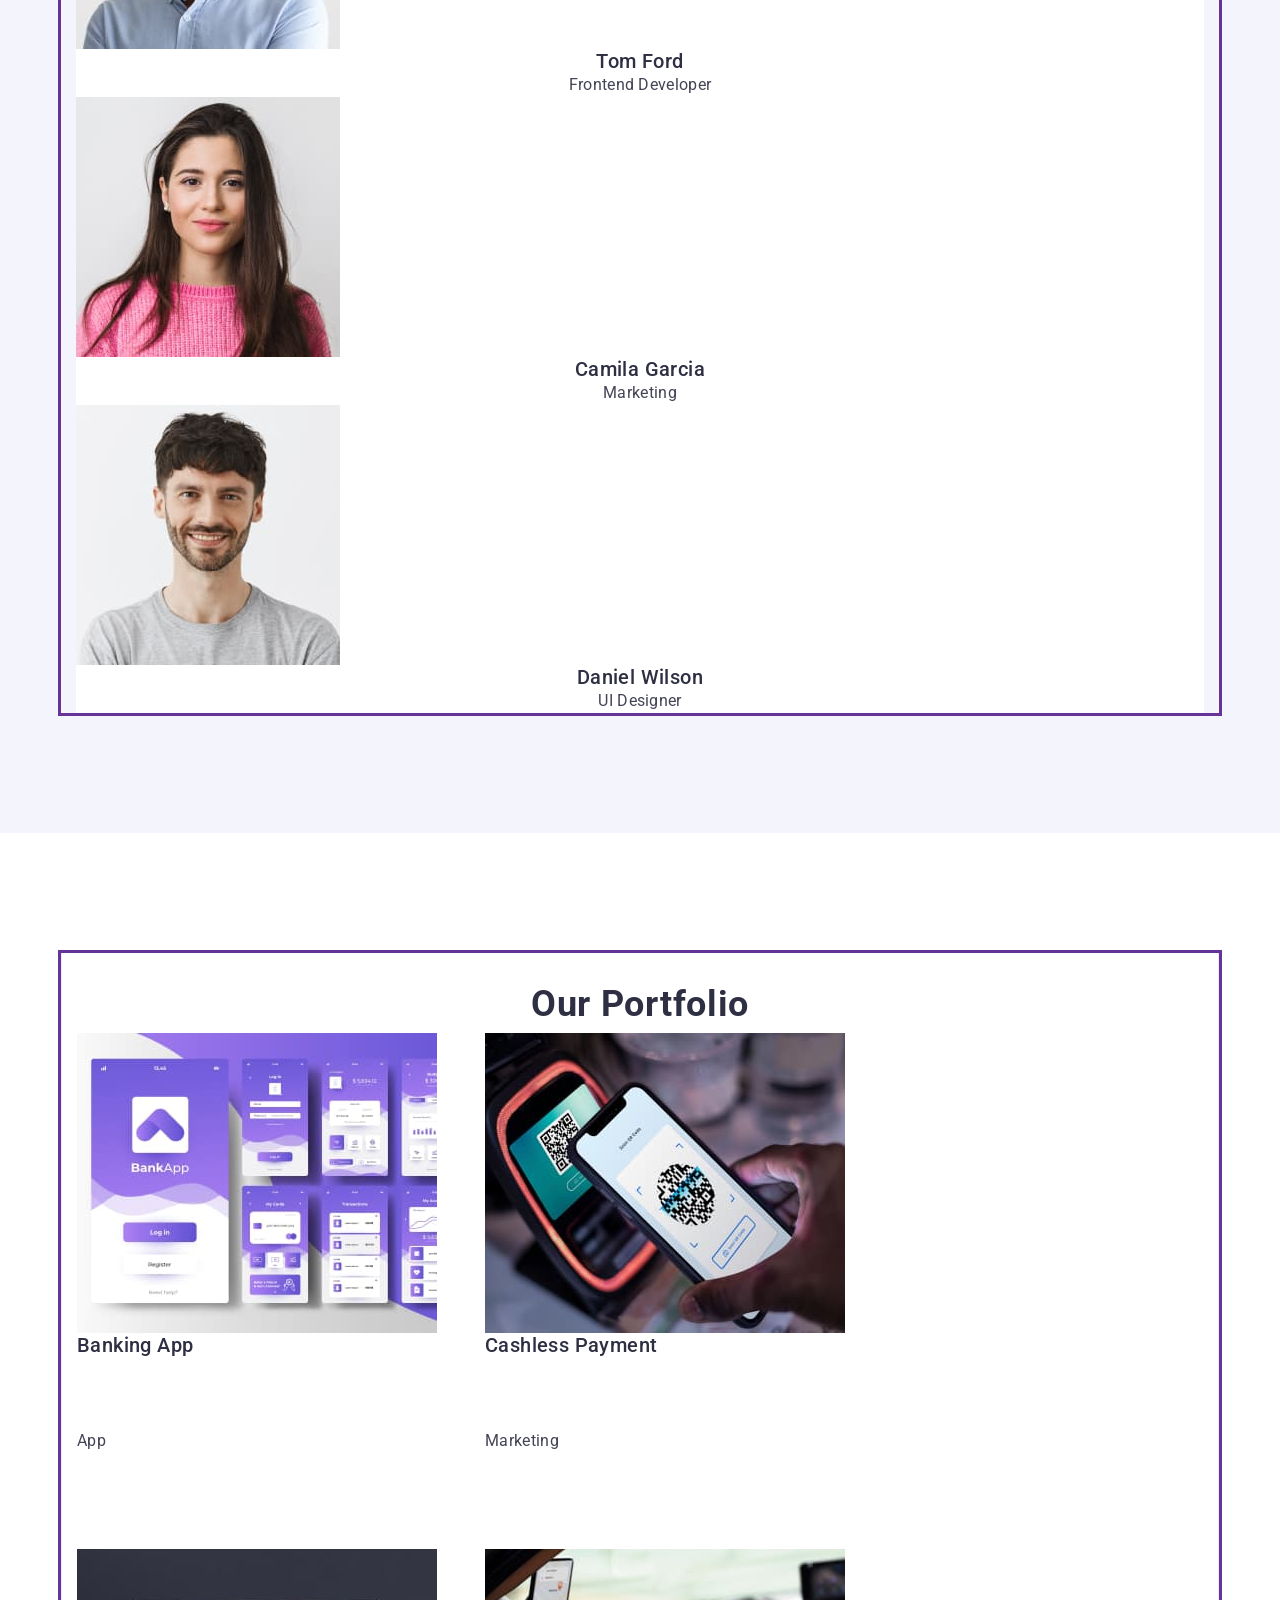
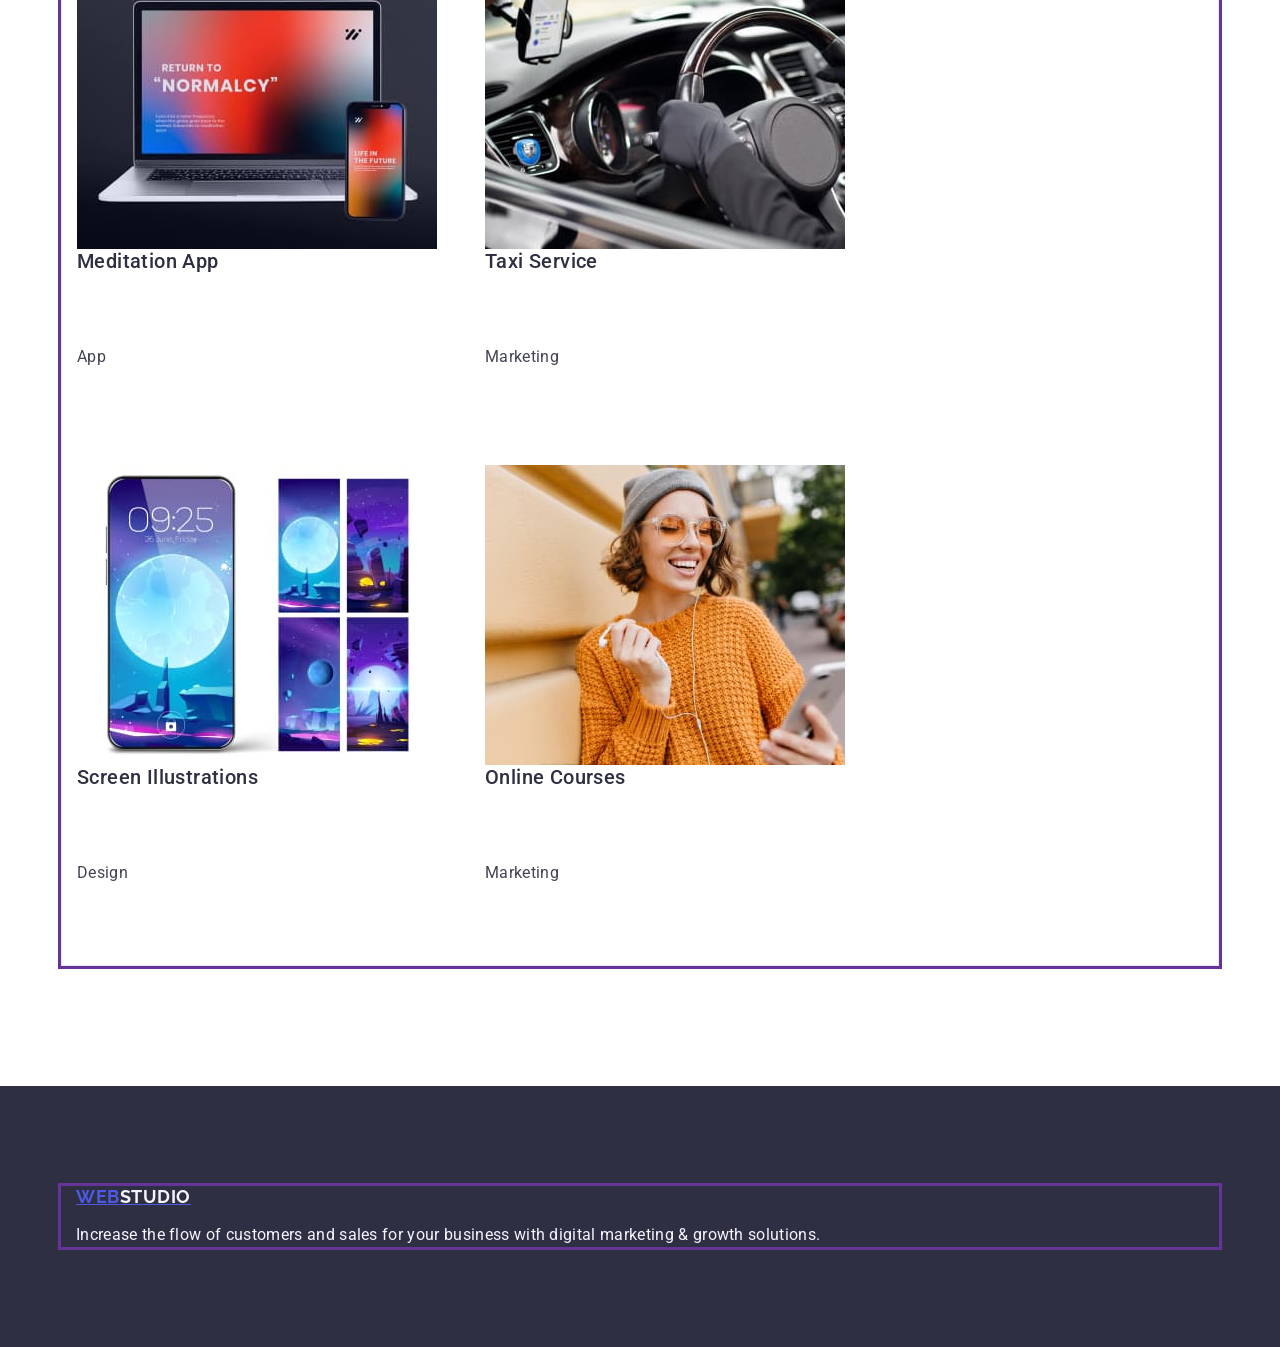
==== commit a0ae90c2: "fix" ====
--- a/index.html
+++ b/index.html
@@ -167,7 +167,7 @@
 
       <!-- #region Section 4 Our Portfolio -->
       <section class="our-portfolio">
-        <div class="container">
+        <div class="container our-portfolio-container">
           <h2 class="portfolio-title">Our Portfolio</h2>
           <ul class="portfolio-list">
             <li class="portfolio-item">
--- a/css/styles.css
+++ b/css/styles.css
@@ -228,7 +228,7 @@
 
 .features-item {
     margin-right: 24px;
-    width calc:((100% - 3 * 24px) / 4)
+    width:calc ((100% - 3 * 24px) / 4);
 }
 
 .features-subtitle {
@@ -292,7 +292,14 @@
 
 /* #region Section 4 Our Portfolio */
 .our-portfolio {
-    padding-bottom: 120px;
+    padding: 120px 0 120px 0;
+}
+
+.our-portfolio-container {
+    padding: 32px 16px;
+    border: 1px solid #e7e9fc;
+    border-top: none;
+
 }
 
 .portfolio-title {
@@ -303,11 +310,26 @@
     text-align: center;
     text-transform: capitalize;
     color: #2E2F42;
-}
-
-/* .portfolio-list {}
-
-.portfolio-item {} */
+    margin-bottom: 8px;
+}
+
+.portfolio-list {
+    display: flex;
+    flex-wrap: wrap;
+    column-gap: 24px;
+    row-gap: 48px;
+}
+
+.portfolio-item {
+    margin-right: 24px;
+    margin-bottom: 48px;
+}
+
+.portfolio-item:last-child(3n) {
+    margin-right: 0;
+    margin-bottom: 0;
+    width: calc((100% - 48px) / 3);
+}
 
 .portfolio-subtitle {
     font-weight: 500;
@@ -315,6 +337,7 @@
     line-height: 1.2;
     letter-spacing: 0.02em;
     color: #2E2F42;
+    margin-bottom: 72px;
 }
 
 .portfolio-text {
@@ -383,4 +406,8 @@
 
 h1,h2,h3,h4,h5,h6,p {
    margin: 0; 
+}
+
+img {
+    display: block;
 }
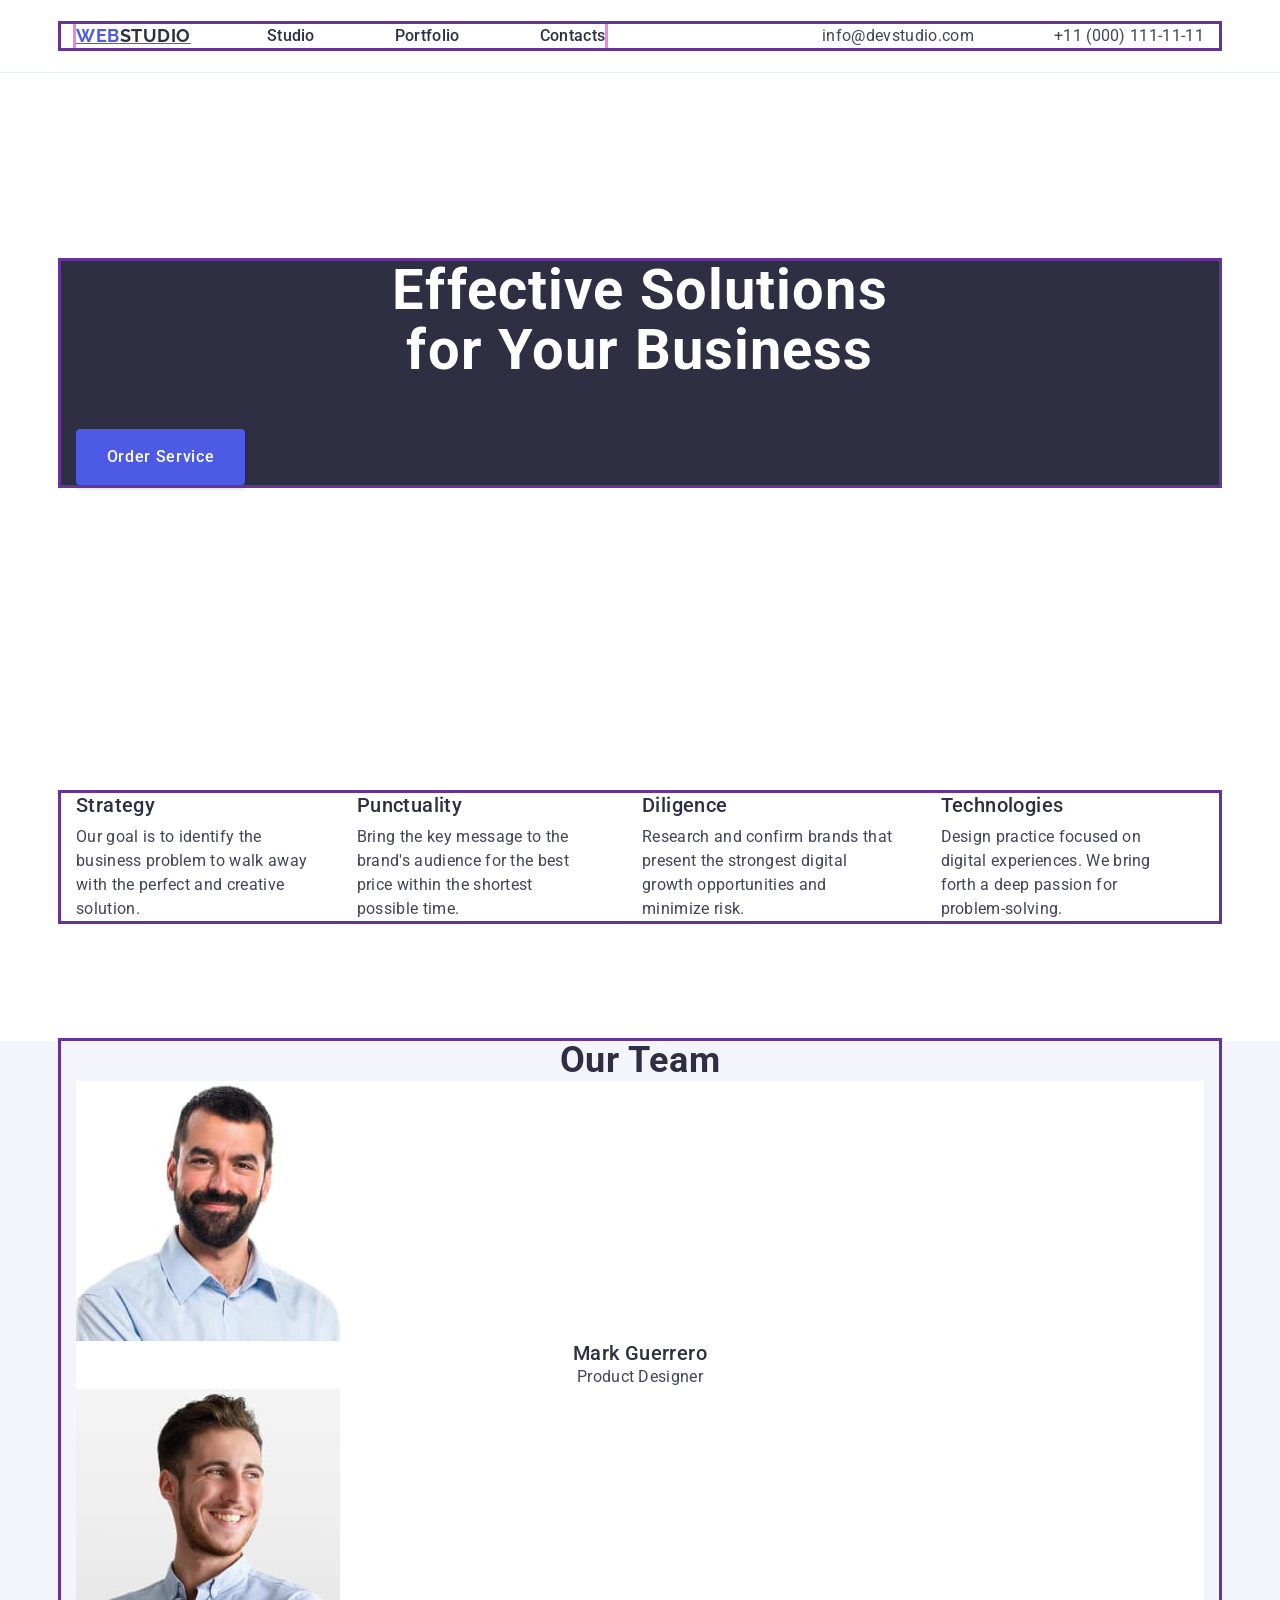
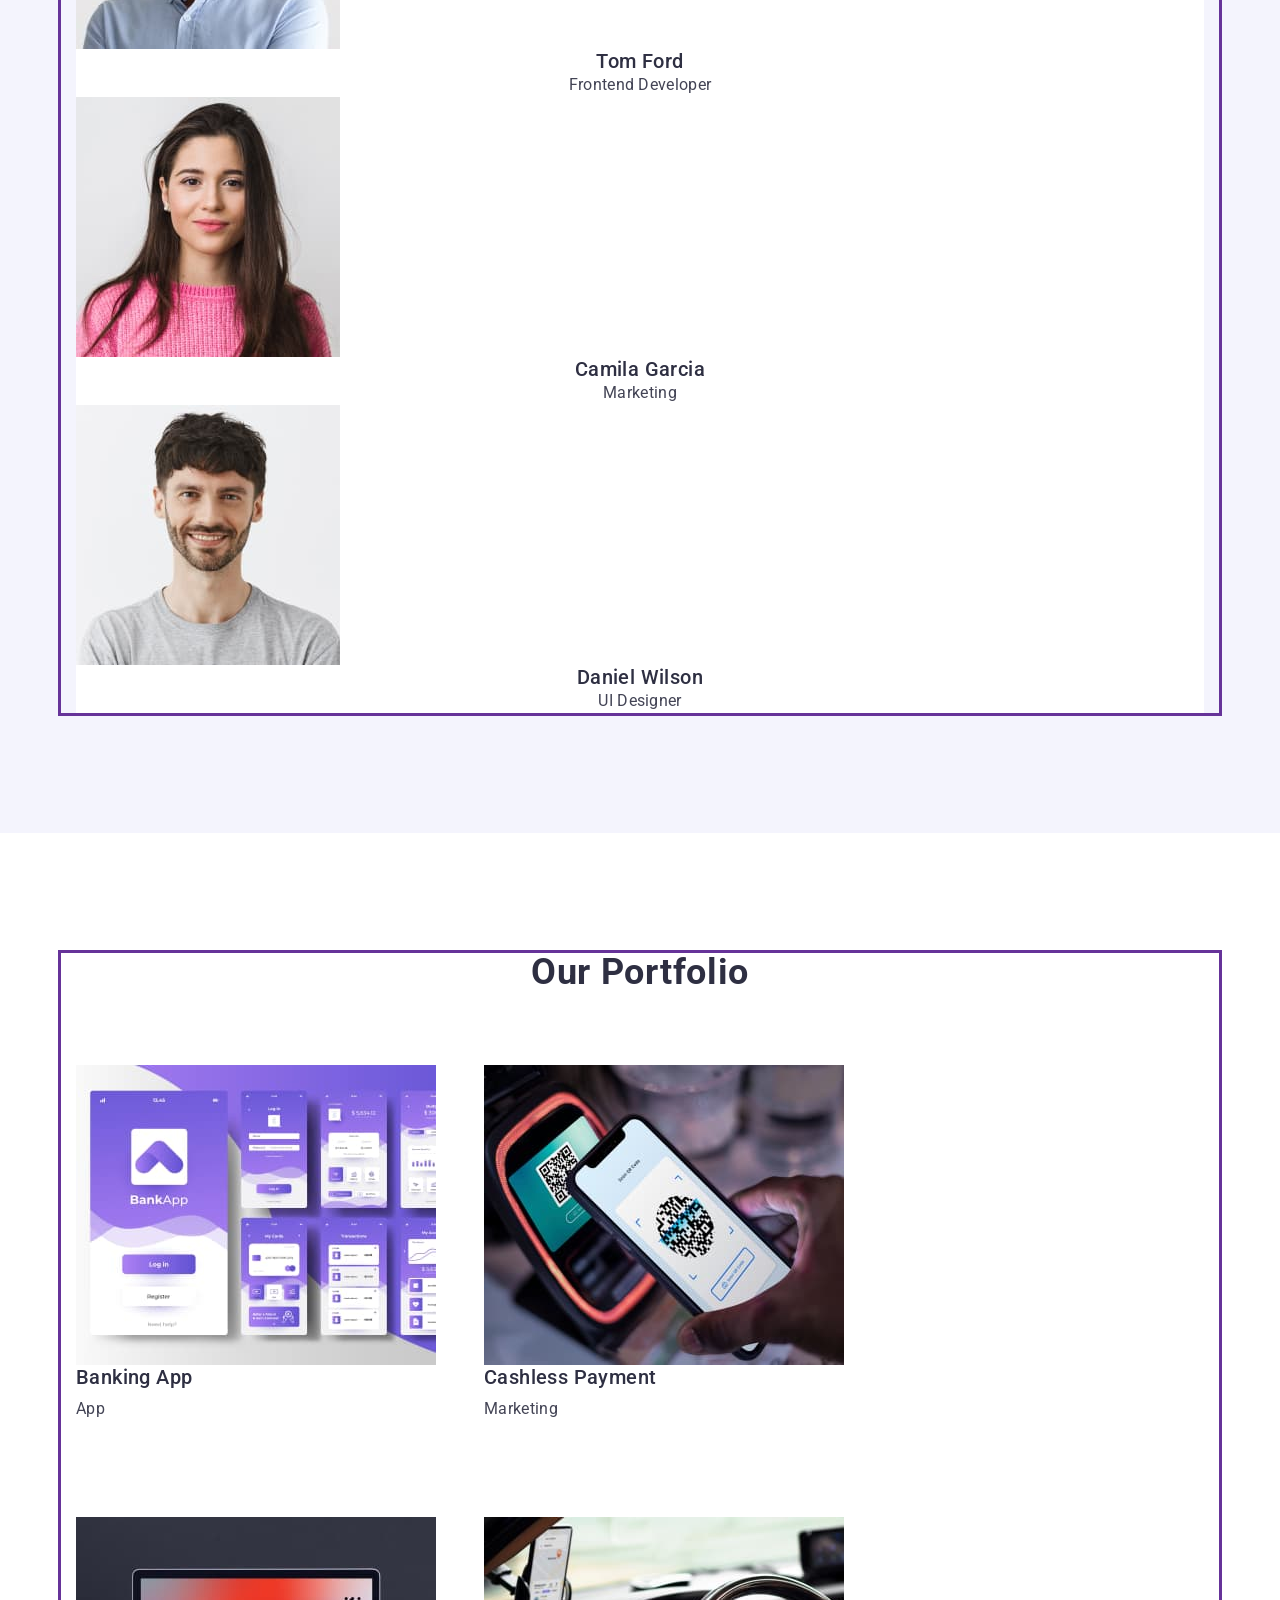
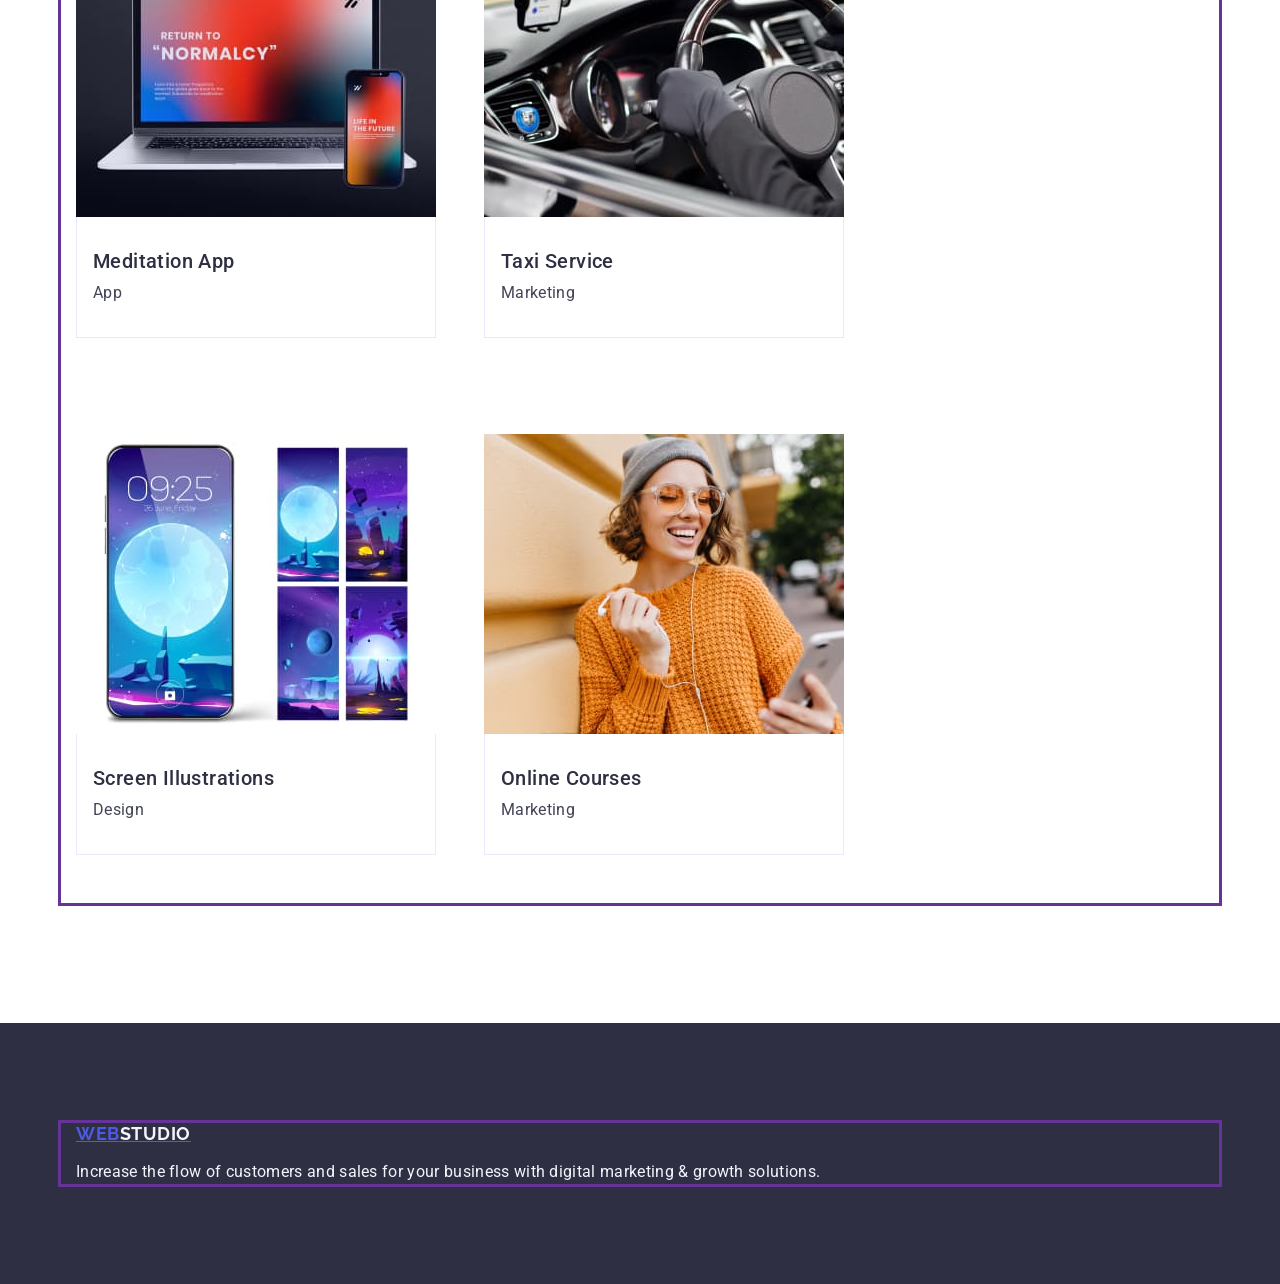
==== commit a7cde0f0: "fix" ====
--- a/index.html
+++ b/index.html
@@ -177,8 +177,10 @@
                 width="360"
                 height="300"
               />
-              <h3 class="portfolio-subtitle">Banking App</h3>
-              <p class="portfolio-text">App</p>
+              <div>
+                <h3 class="portfolio-subtitle">Banking App</h3>
+                <p class="portfolio-text">App</p>
+              </div>
             </li>
             <li class="portfolio-item">
               <img
@@ -187,8 +189,10 @@
                 width="360"
                 height="300"
               />
-              <h3 class="portfolio-subtitle">Cashless Payment</h3>
-              <p class="portfolio-text">Marketing</p>
+              <div>
+                <h3 class="portfolio-subtitle">Cashless Payment</h3>
+                <p class="portfolio-text">Marketing</p>
+              </div>
             </li>
             <li class="portfolio-item">
               <img
@@ -197,8 +201,10 @@
                 width="360"
                 height="300"
               />
-              <h3 class="portfolio-subtitle">Meditation App</h3>
-              <p class="portfolio-text">App</p>
+              <div class="app-item">
+                <h3 class="portfolio-subtitle">Meditation App</h3>
+                <p class="portfolio-text">App</p>
+              </div>
             </li>
             <li class="portfolio-item">
               <img
@@ -207,8 +213,10 @@
                 width="360"
                 height="300"
               />
-              <h3 class="portfolio-subtitle">Taxi Service</h3>
-              <p class="portfolio-text">Marketing</p>
+              <div class="app-item">
+                <h3 class="portfolio-subtitle">Taxi Service</h3>
+                <p class="portfolio-text">Marketing</p>
+              </div>
             </li>
             <li class="portfolio-item">
               <img
@@ -217,8 +225,10 @@
                 width="360"
                 height="300"
               />
-              <h3 class="portfolio-subtitle">Screen Illustrations</h3>
-              <p class="portfolio-text">Design</p>
+              <div class="app-item">
+                <h3 class="portfolio-subtitle">Screen Illustrations</h3>
+                <p class="portfolio-text">Design</p>
+              </div>
             </li>
             <li class="portfolio-item">
               <img
@@ -227,8 +237,10 @@
                 width="360"
                 height="300"
               />
-              <h3 class="portfolio-subtitle">Online Courses</h3>
-              <p class="portfolio-text">Marketing</p>
+              <div class="app-item">
+                <h3 class="portfolio-subtitle">Online Courses</h3>
+                <p class="portfolio-text">Marketing</p>
+              </div>
             </li>
           </ul>
         </div>
--- a/css/styles.css
+++ b/css/styles.css
@@ -295,40 +295,41 @@
     padding: 120px 0 120px 0;
 }
 
-.our-portfolio-container {
+/* .our-portfolio-container {} */
+
+.portfolio-title {
+    font-weight: 700;
+    font-size: 36px;
+    line-height: 1.11;
+    letter-spacing: 0.02em;
+    text-align: center;
+    text-transform: capitalize;
+    color: #2E2F42;
+    margin-bottom: 72px;
+}
+
+.portfolio-list {
+    display: flex;
+    flex-wrap: wrap;
+    column-gap: 24px;
+    row-gap: 48px;
+}
+
+.portfolio-item {
+    margin-right: 24px;
+    margin-bottom: 48px;
+    width: calc((100% - 48px) / 3);
+}
+
+.app-item {
     padding: 32px 16px;
     border: 1px solid #e7e9fc;
     border-top: none;
-
-}
-
-.portfolio-title {
-    font-weight: 700;
-    font-size: 36px;
-    line-height: 1.11;
-    letter-spacing: 0.02em;
-    text-align: center;
-    text-transform: capitalize;
-    color: #2E2F42;
-    margin-bottom: 8px;
-}
-
-.portfolio-list {
-    display: flex;
-    flex-wrap: wrap;
-    column-gap: 24px;
-    row-gap: 48px;
-}
-
-.portfolio-item {
-    margin-right: 24px;
-    margin-bottom: 48px;
 }
 
 .portfolio-item:last-child(3n) {
     margin-right: 0;
     margin-bottom: 0;
-    width: calc((100% - 48px) / 3);
 }
 
 .portfolio-subtitle {
@@ -337,7 +338,7 @@
     line-height: 1.2;
     letter-spacing: 0.02em;
     color: #2E2F42;
-    margin-bottom: 72px;
+    margin-bottom: 8px
 }
 
 .portfolio-text {
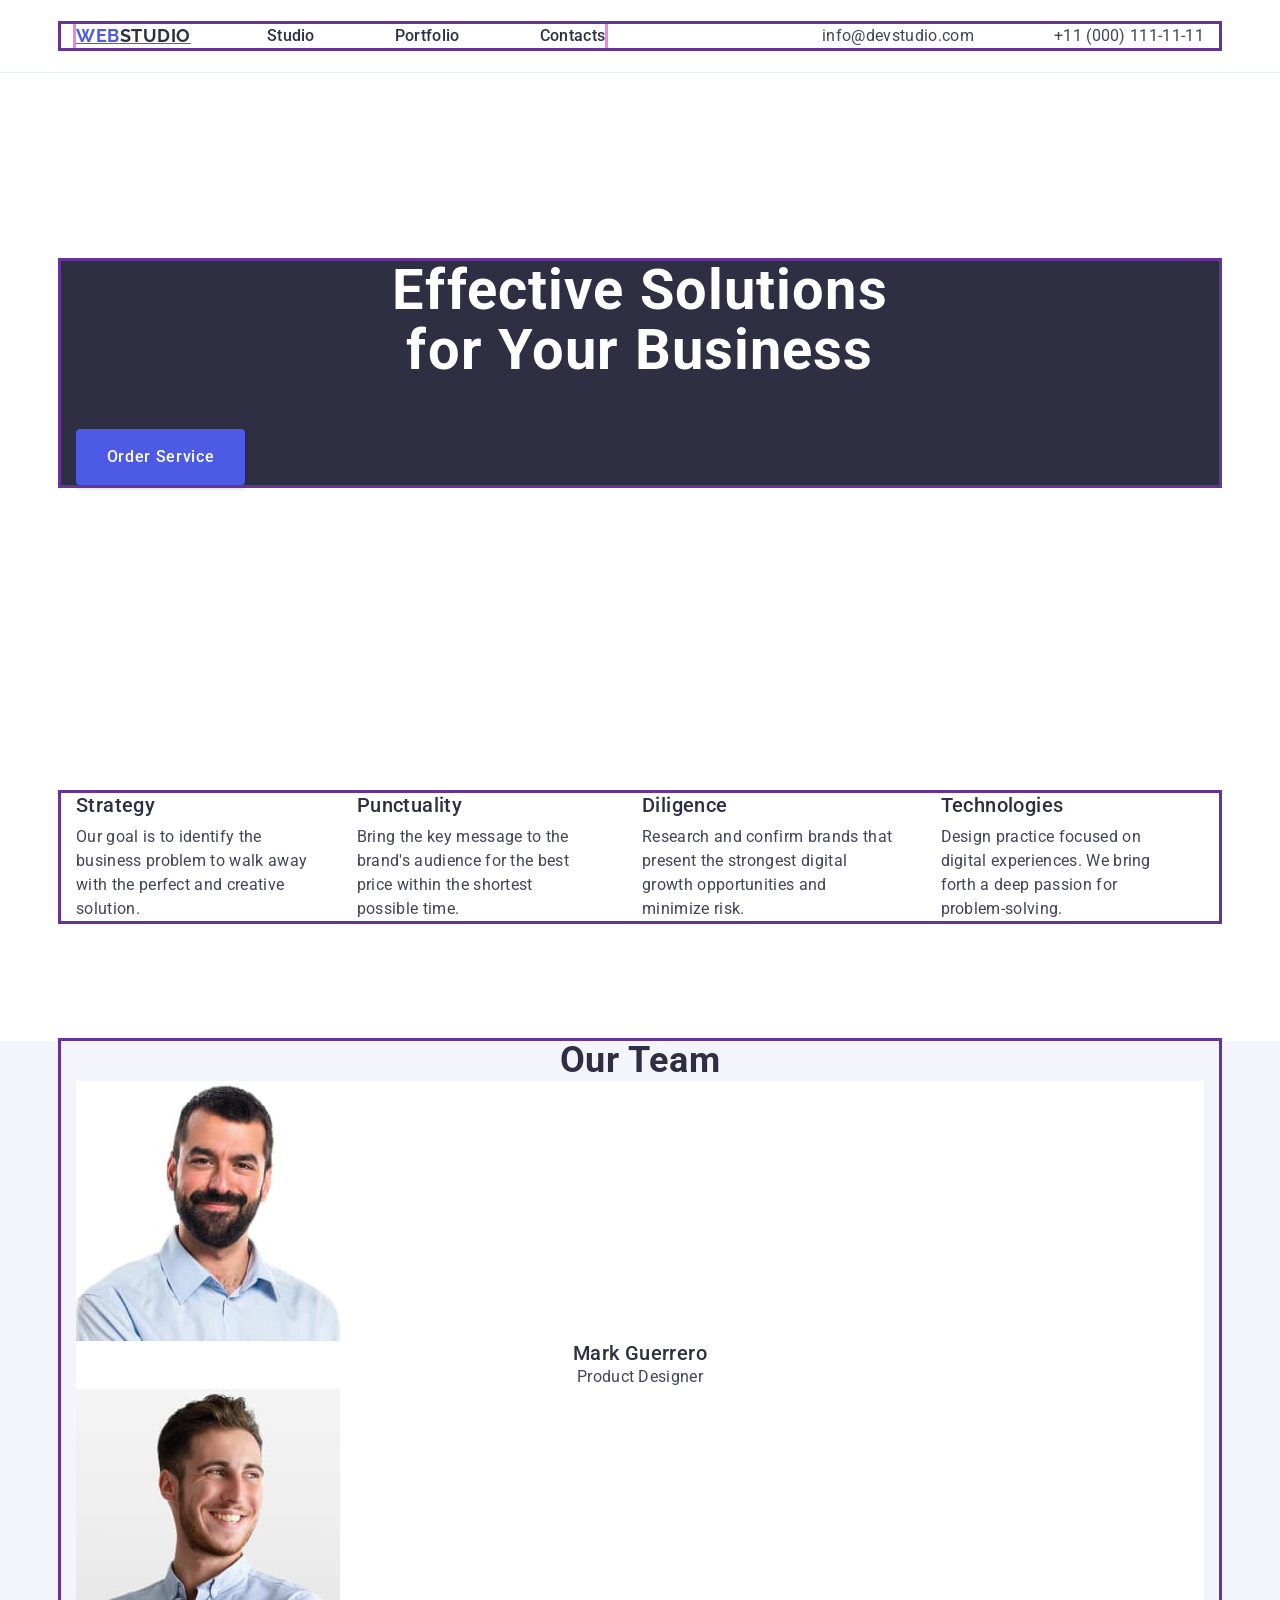
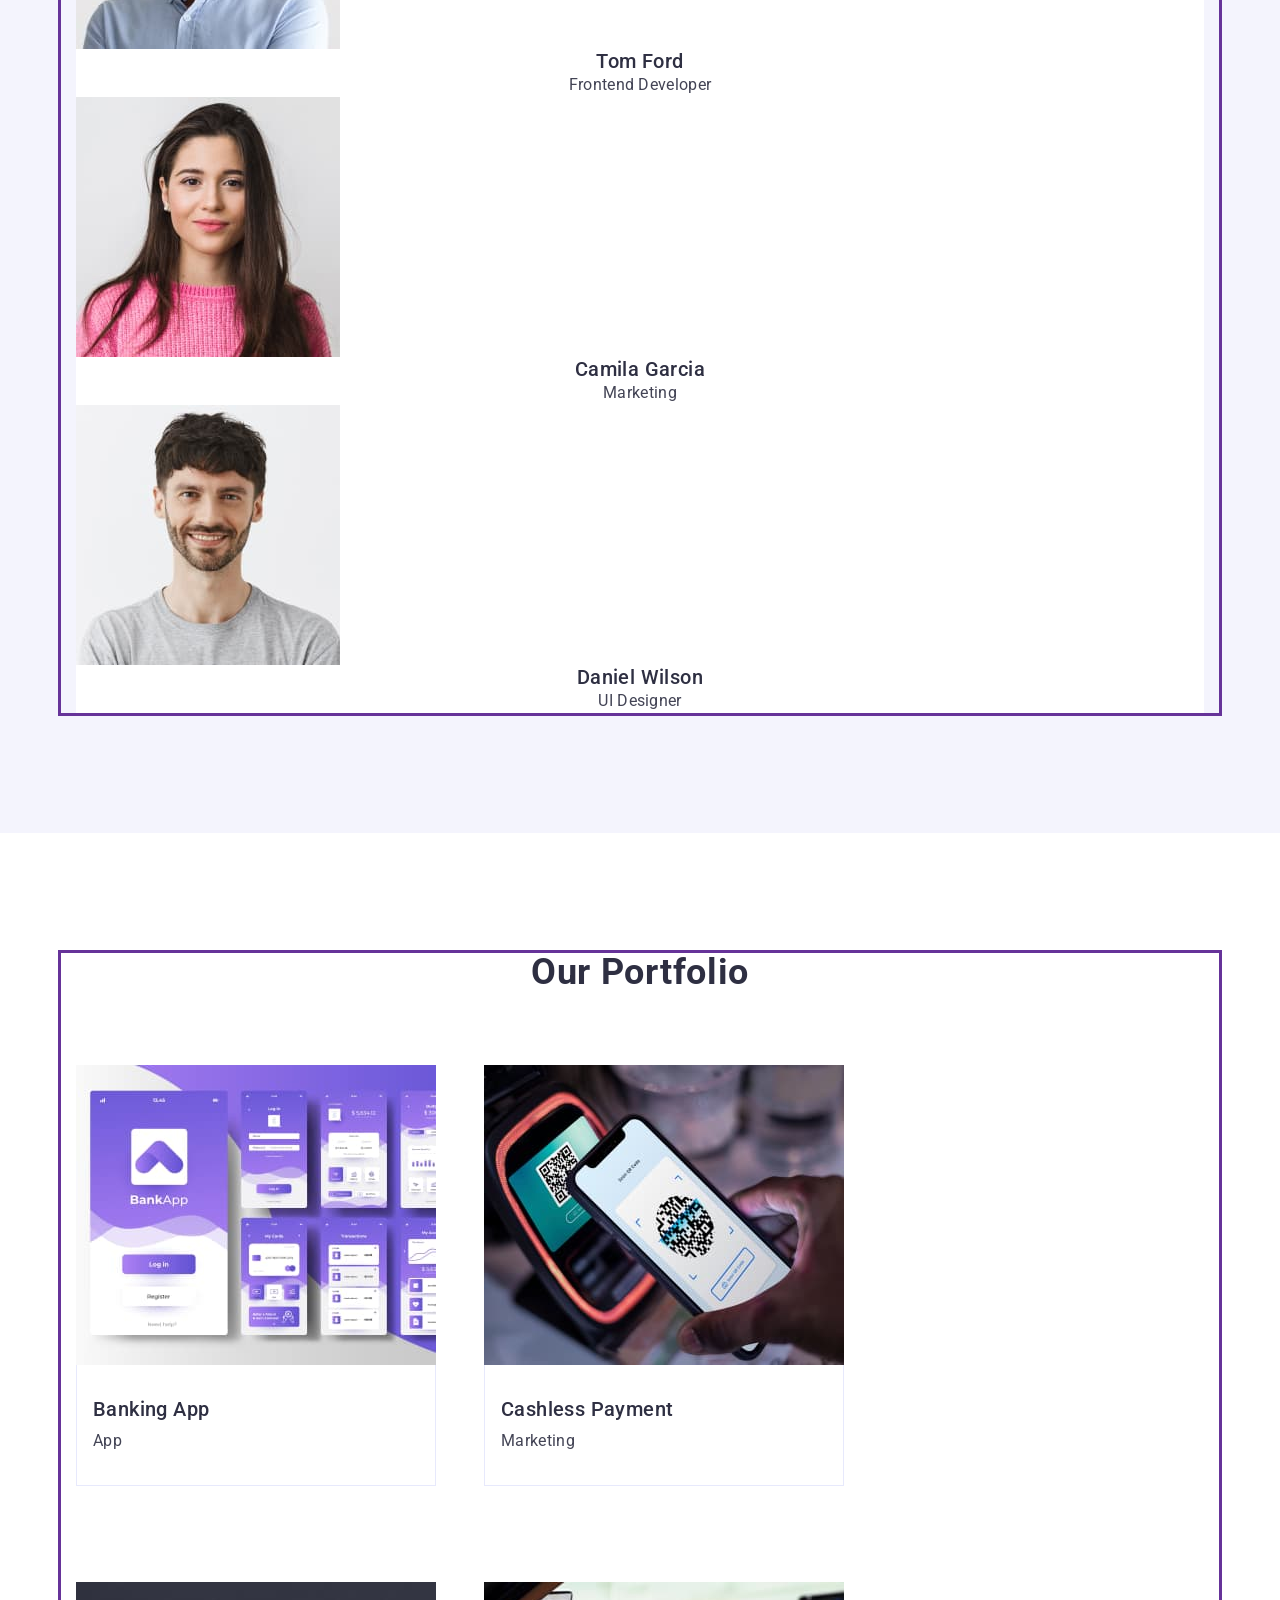
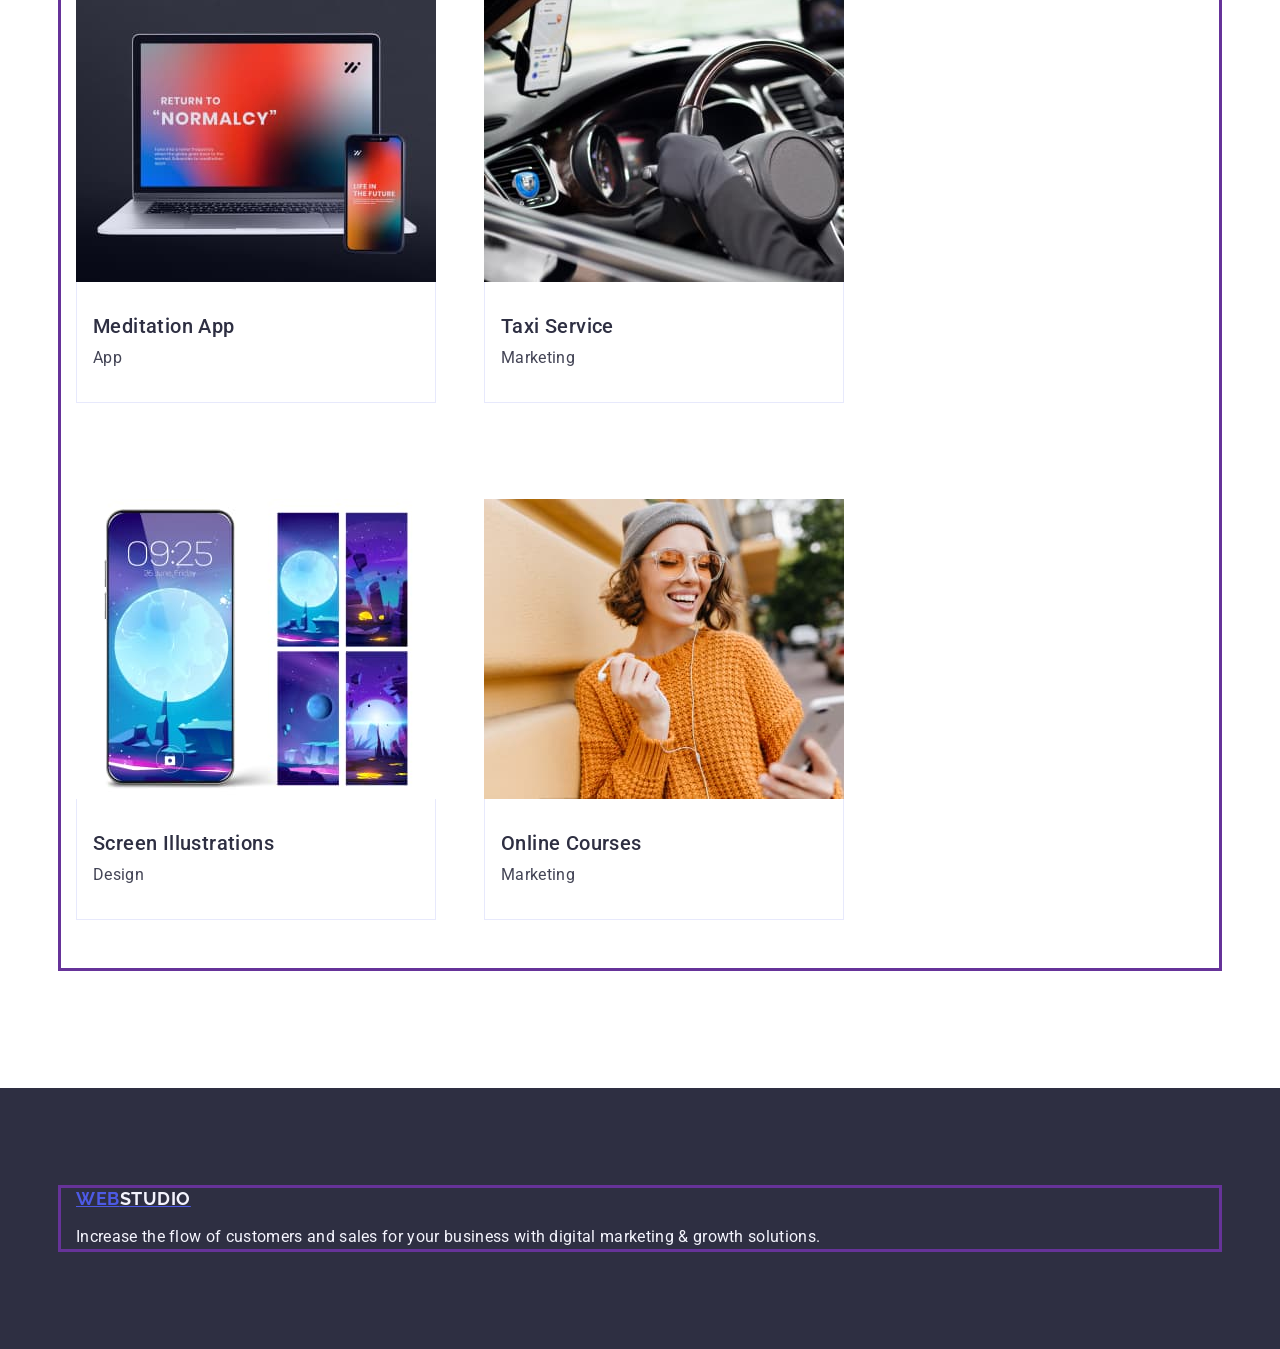
==== commit 7f3f3e54: "Update index.html" ====
--- a/index.html
+++ b/index.html
@@ -177,7 +177,7 @@
                 width="360"
                 height="300"
               />
-              <div>
+              <div class="app-item">
                 <h3 class="portfolio-subtitle">Banking App</h3>
                 <p class="portfolio-text">App</p>
               </div>
@@ -189,7 +189,7 @@
                 width="360"
                 height="300"
               />
-              <div>
+              <div class="app-item">
                 <h3 class="portfolio-subtitle">Cashless Payment</h3>
                 <p class="portfolio-text">Marketing</p>
               </div>
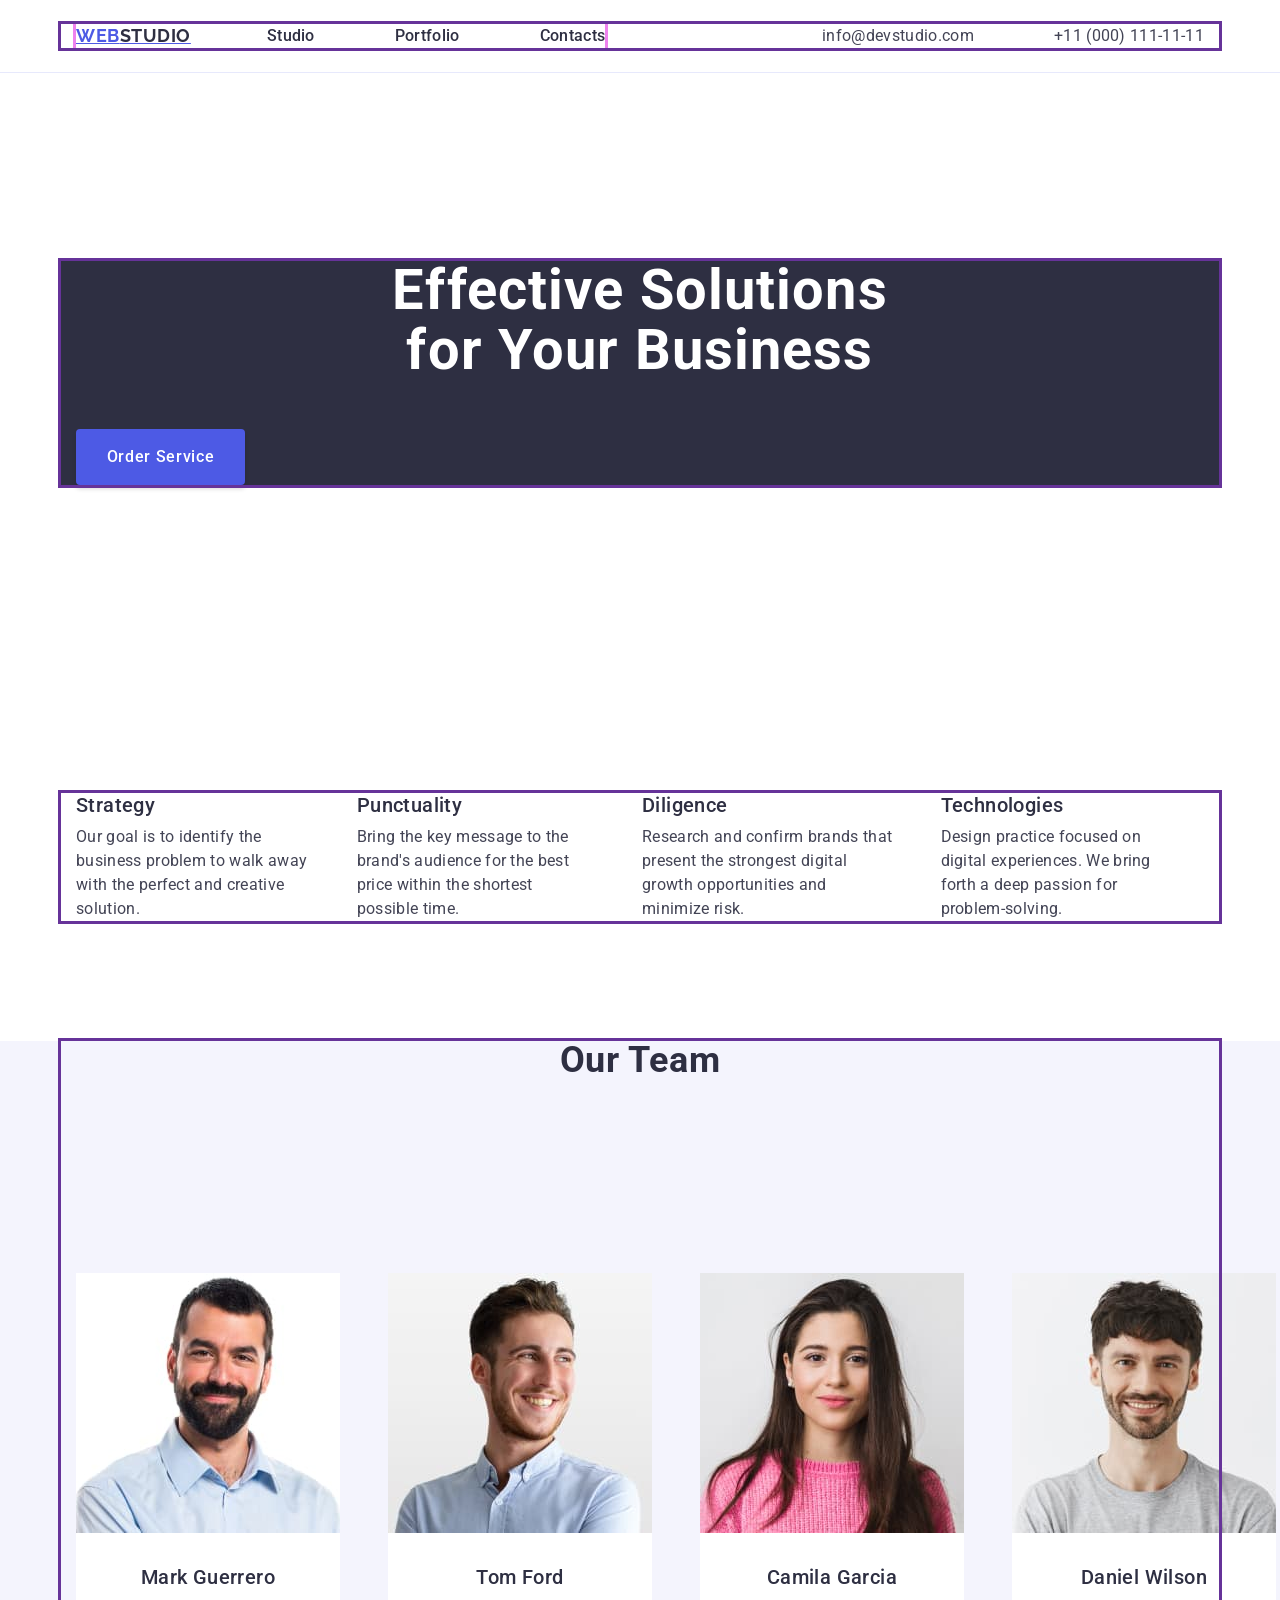
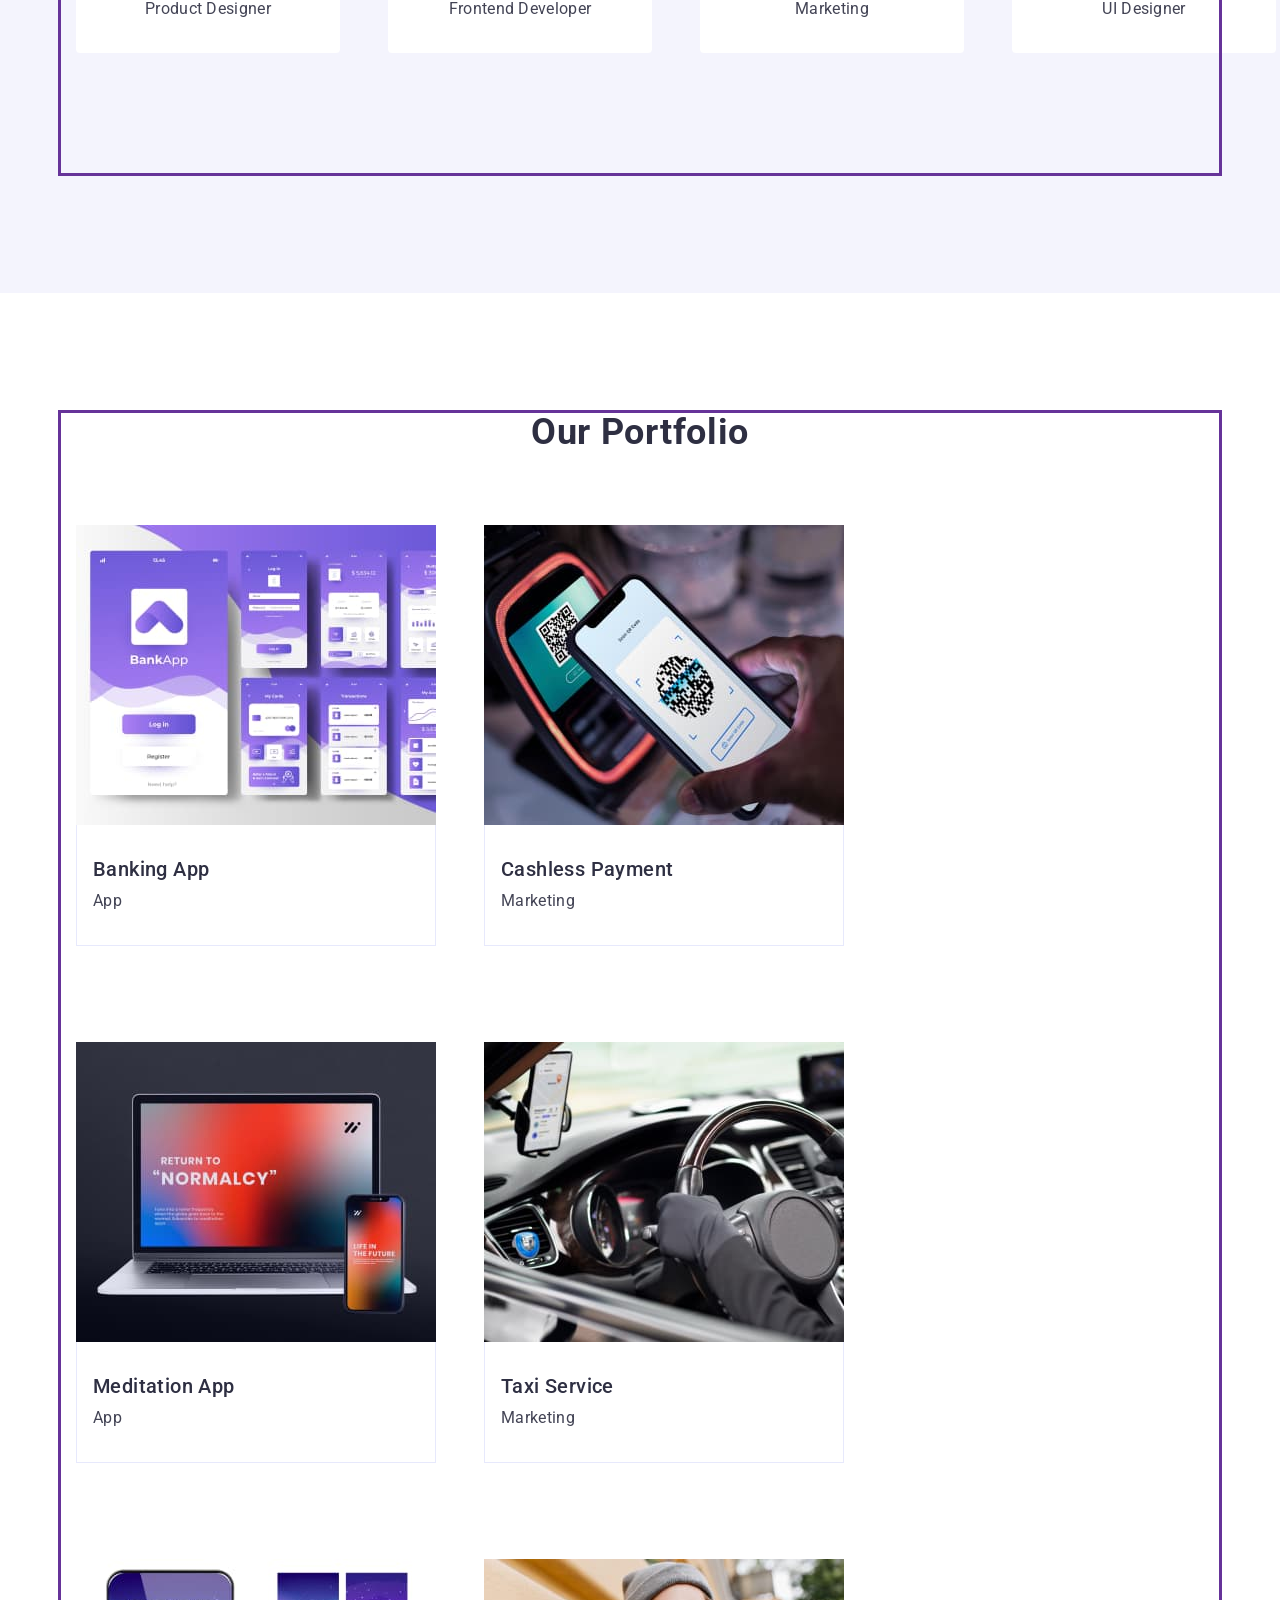
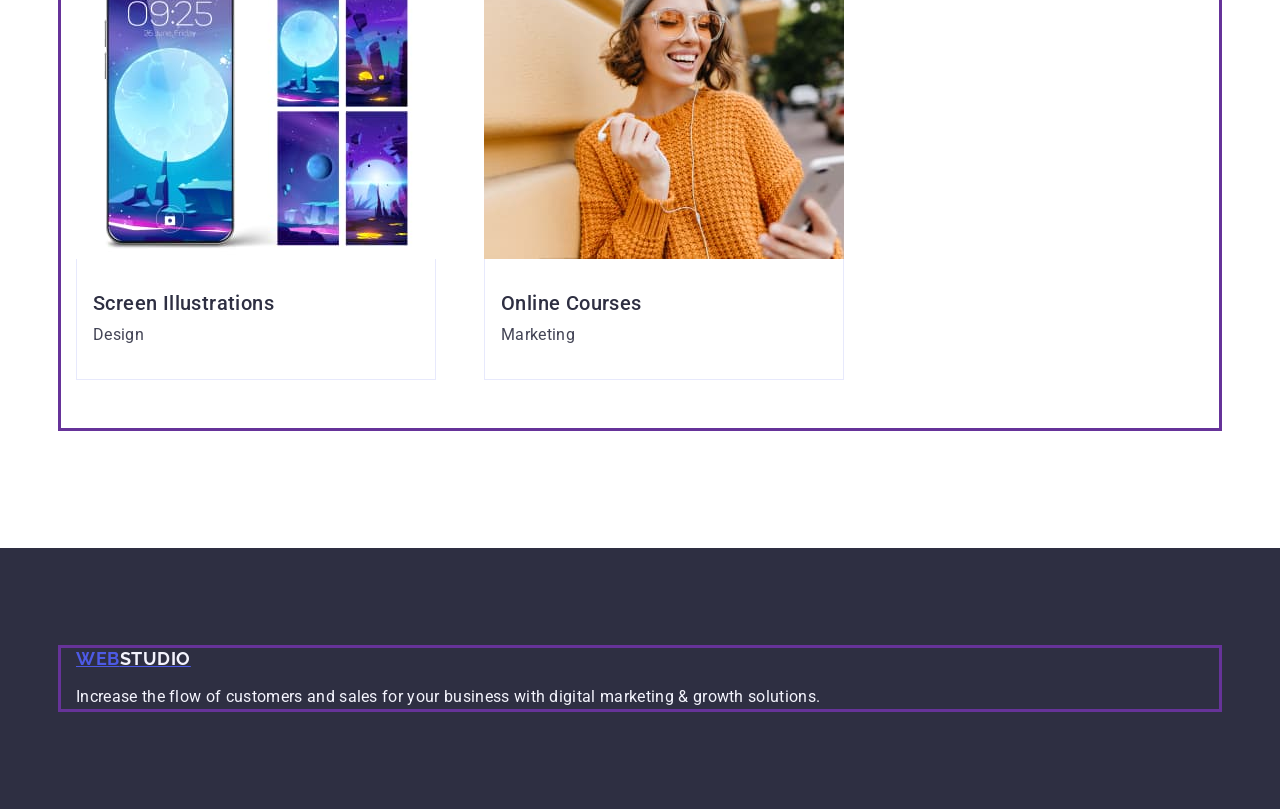
==== commit 3e143e0e: "fix" ====
--- a/index.html
+++ b/index.html
@@ -127,8 +127,10 @@
                 width="264"
                 height="260"
               />
-              <h3 class="our-team-subtitle">Mark Guerrero</h3>
-              <p class="our-team-text">Product Designer</p>
+              <div class="team-item">
+                <h3 class="our-team-subtitle">Mark Guerrero</h3>
+                <p class="our-team-text">Product Designer</p>
+              </div>
             </li>
             <li class="our-team-item">
               <img
@@ -137,8 +139,10 @@
                 width="264"
                 height="260"
               />
-              <h3 class="our-team-subtitle">Tom Ford</h3>
-              <p class="our-team-text">Frontend Developer</p>
+              <div class="team-item">
+                <h3 class="our-team-subtitle">Tom Ford</h3>
+                <p class="our-team-text">Frontend Developer</p>
+              </div>
             </li>
             <li class="our-team-item">
               <img
@@ -147,8 +151,10 @@
                 width="264"
                 height="260"
               />
-              <h3 class="our-team-subtitle">Camila Garcia</h3>
-              <p class="our-team-text">Marketing</p>
+              <div class="team-item">
+                <h3 class="our-team-subtitle">Camila Garcia</h3>
+                <p class="our-team-text">Marketing</p>
+              </div>
             </li>
             <li class="our-team-item">
               <img
@@ -157,8 +163,10 @@
                 width="264"
                 height="260"
               />
-              <h3 class="our-team-subtitle">Daniel Wilson</h3>
-              <p class="our-team-text">UI Designer</p>
+              <div class="team-item">
+                <h3 class="our-team-subtitle">Daniel Wilson</h3>
+                <p class="our-team-text">UI Designer</p>
+              </div>
             </li>
           </ul>
         </div>
--- a/css/styles.css
+++ b/css/styles.css
@@ -263,12 +263,29 @@
     text-align: center;
     color: #2E2F42;
     text-transform: capitalize;
-}
-
-/* .our-team-list {} */
+    margin-bottom: 72px;
+}
+
+.our-team-list {
+    padding: 120px 0 120px;
+    display: flex;
+    gap: 24px;
+}
 
 .our-team-item {
     background-color: #FFFFFF;
+    margin-right: 24px;
+    width: calc((100% - 72px) / 4);
+    border-radius: 0px 0px 4px 4px;
+}
+
+.our-team-item:last-child {
+    margin-right: 0;
+}
+
+.team-item {
+    padding: 32px 0 32px;
+
 }
 
 .our-team-subtitle {
@@ -278,6 +295,7 @@
     letter-spacing: 0.02em;
     text-align: center;
     color: #2E2F42;
+    margin-bottom: 8px;
 }
 
 .our-team-text {
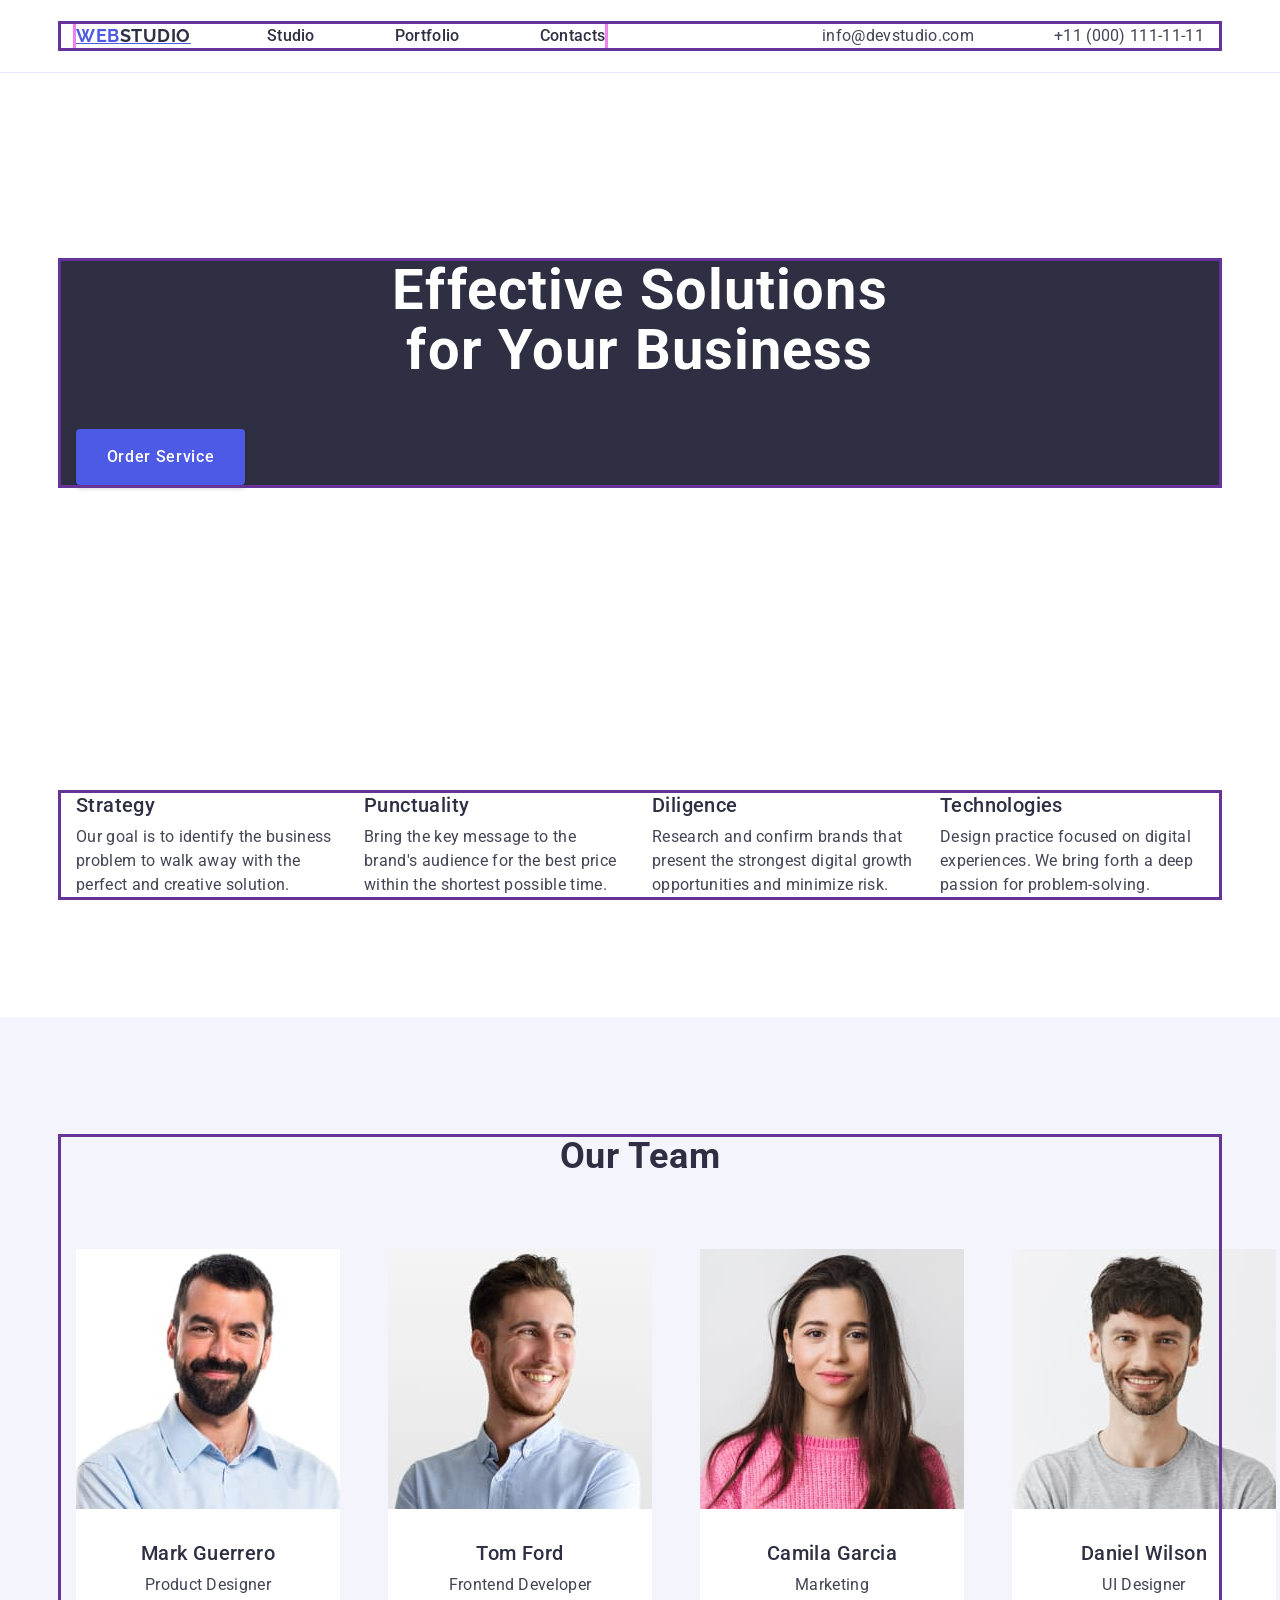
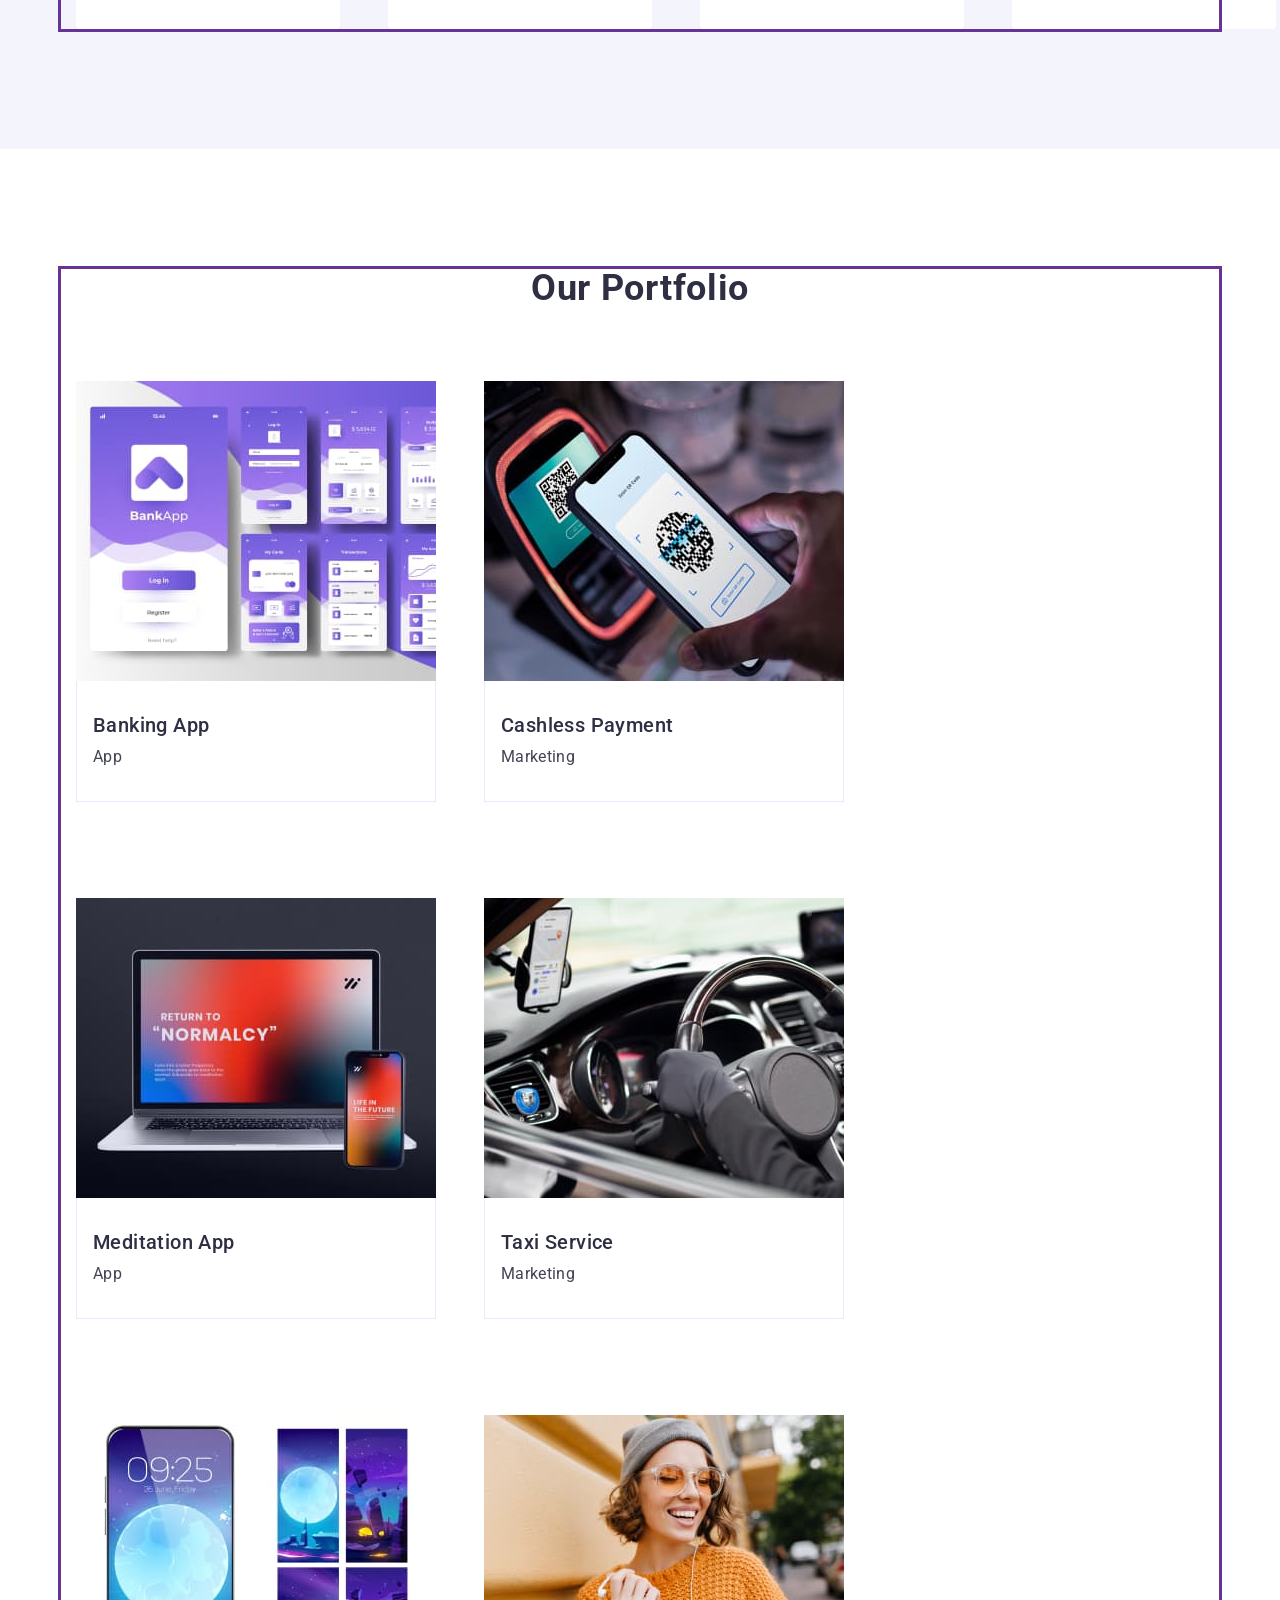
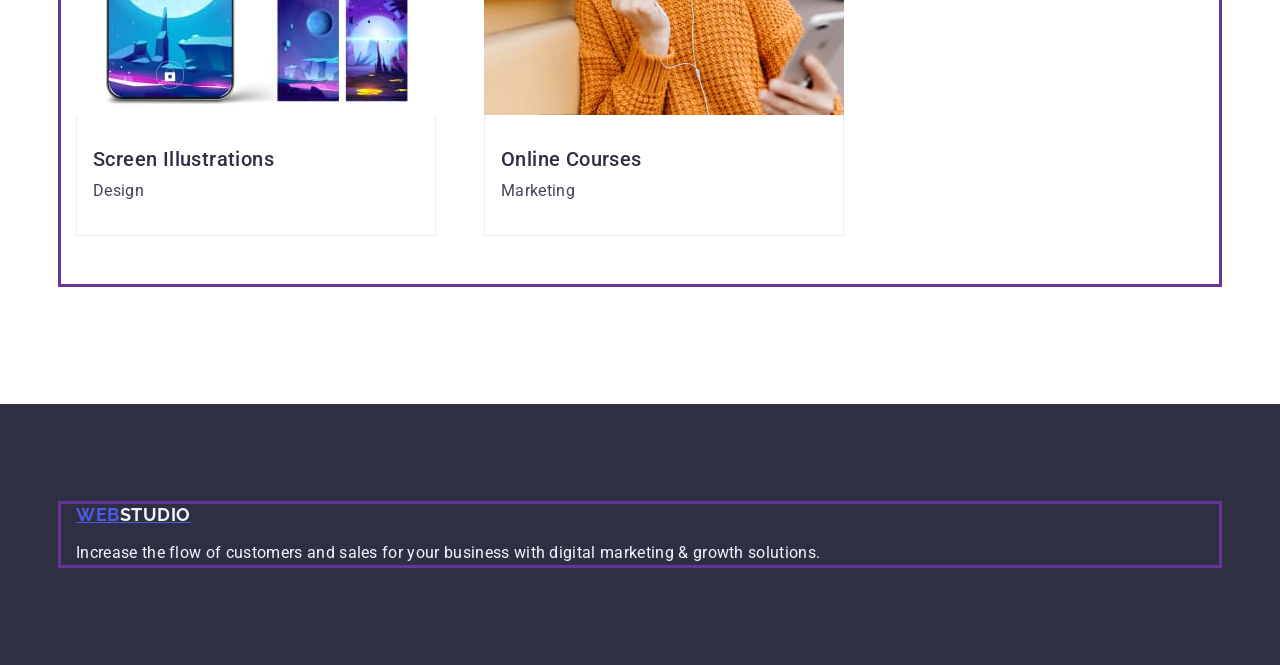
==== commit 35ef11e8: "fix" ====
--- a/index.html
+++ b/index.html
@@ -79,7 +79,7 @@
 
       <!-- Section 2 Features -->
       <section class="features">
-        <div class="container">
+        <div class="container features-container">
           <h2 class="visually-hidden">Features</h2>
           <ul class="features-list">
             <li class="features-item">
--- a/css/styles.css
+++ b/css/styles.css
@@ -221,14 +221,18 @@
     padding: 120px 0 120px;
 }
 
+.features-container {
+
+}
+
 .features-list {
     display: flex;
     gap: 24px;
 }
 
 .features-item {
-    margin-right: 24px;
-    width:calc ((100% - 3 * 24px) / 4);
+    /* margin-right: 24px; */
+    width: calc((100% - 72px) / 4);
 }
 
 .features-subtitle {
@@ -252,7 +256,7 @@
 /* #region Our Team Section */
 .our-team {
     background: #F4F4FD;
-    padding-bottom: 120px;
+    padding: 120px 0 120px;
 }
 
 .our-team-title {
@@ -267,7 +271,7 @@
 }
 
 .our-team-list {
-    padding: 120px 0 120px;
+    /* padding: 120px 0 120px; */
     display: flex;
     gap: 24px;
 }
